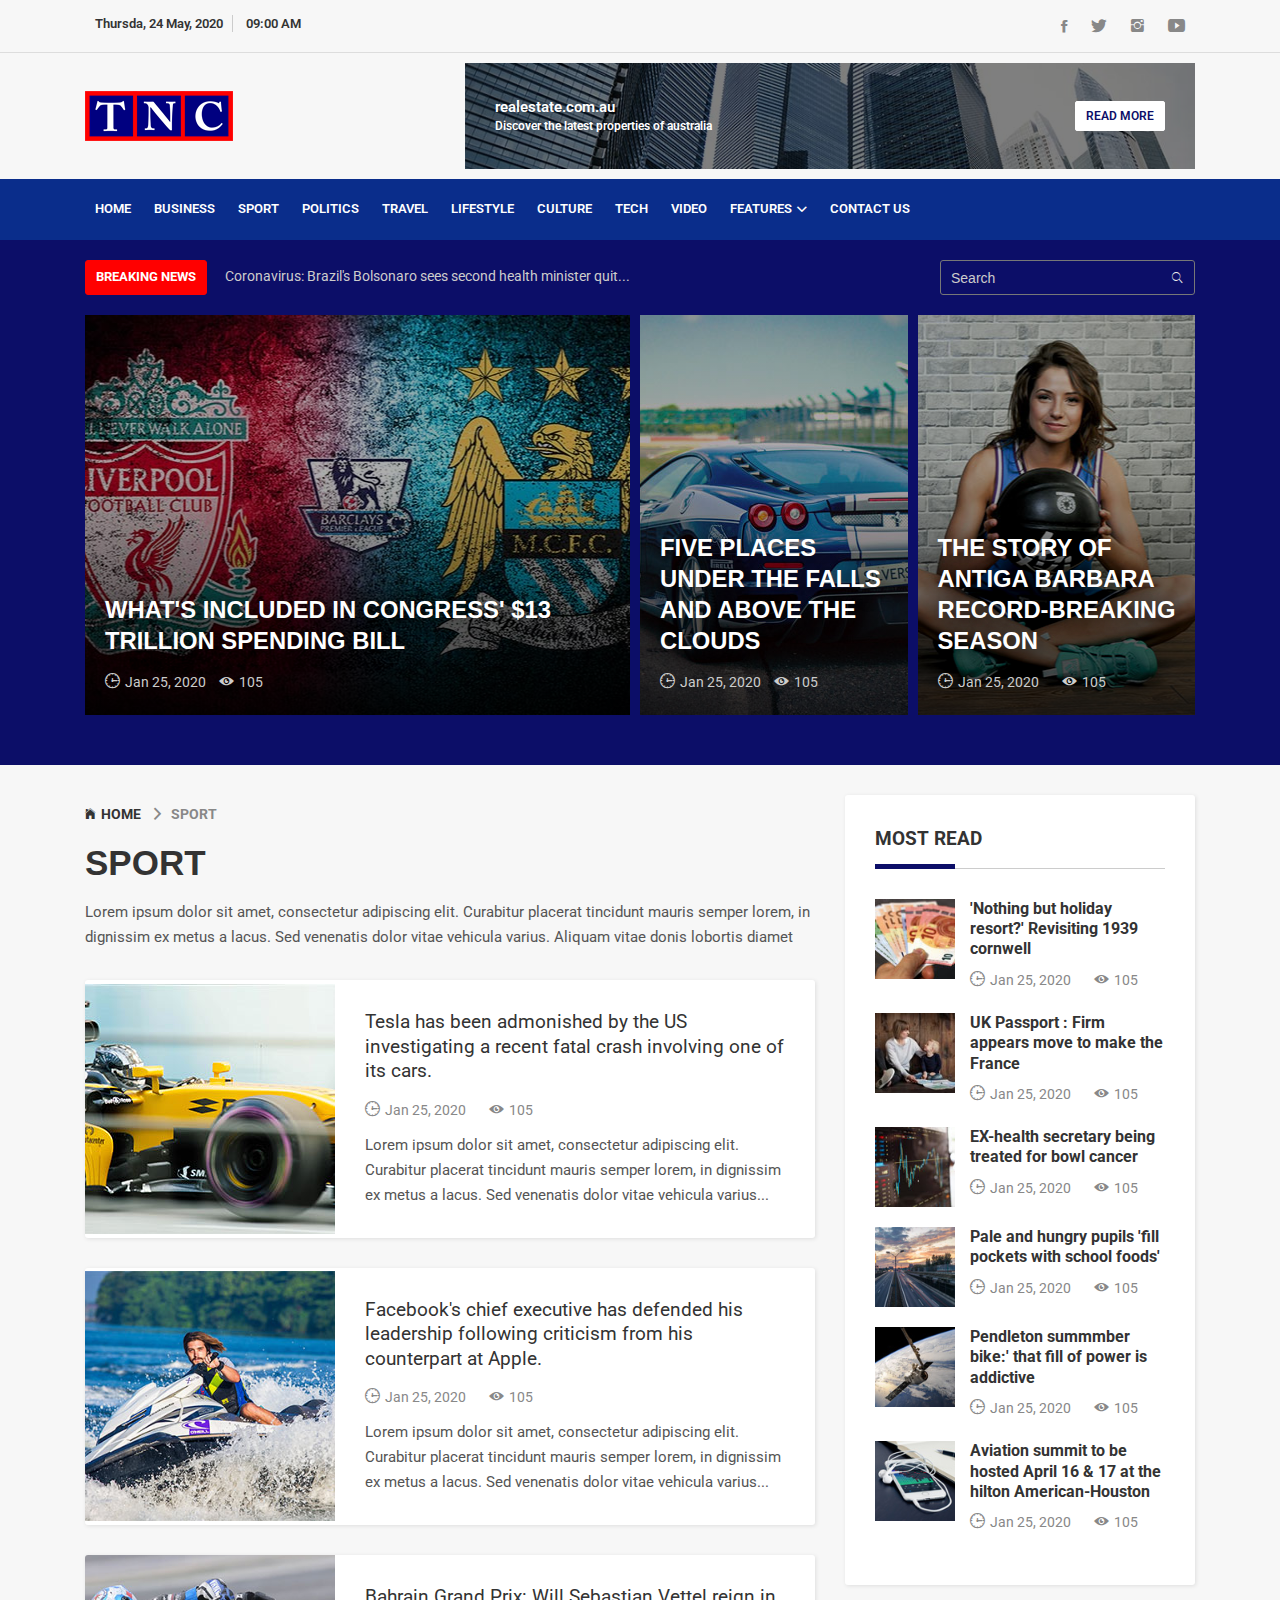
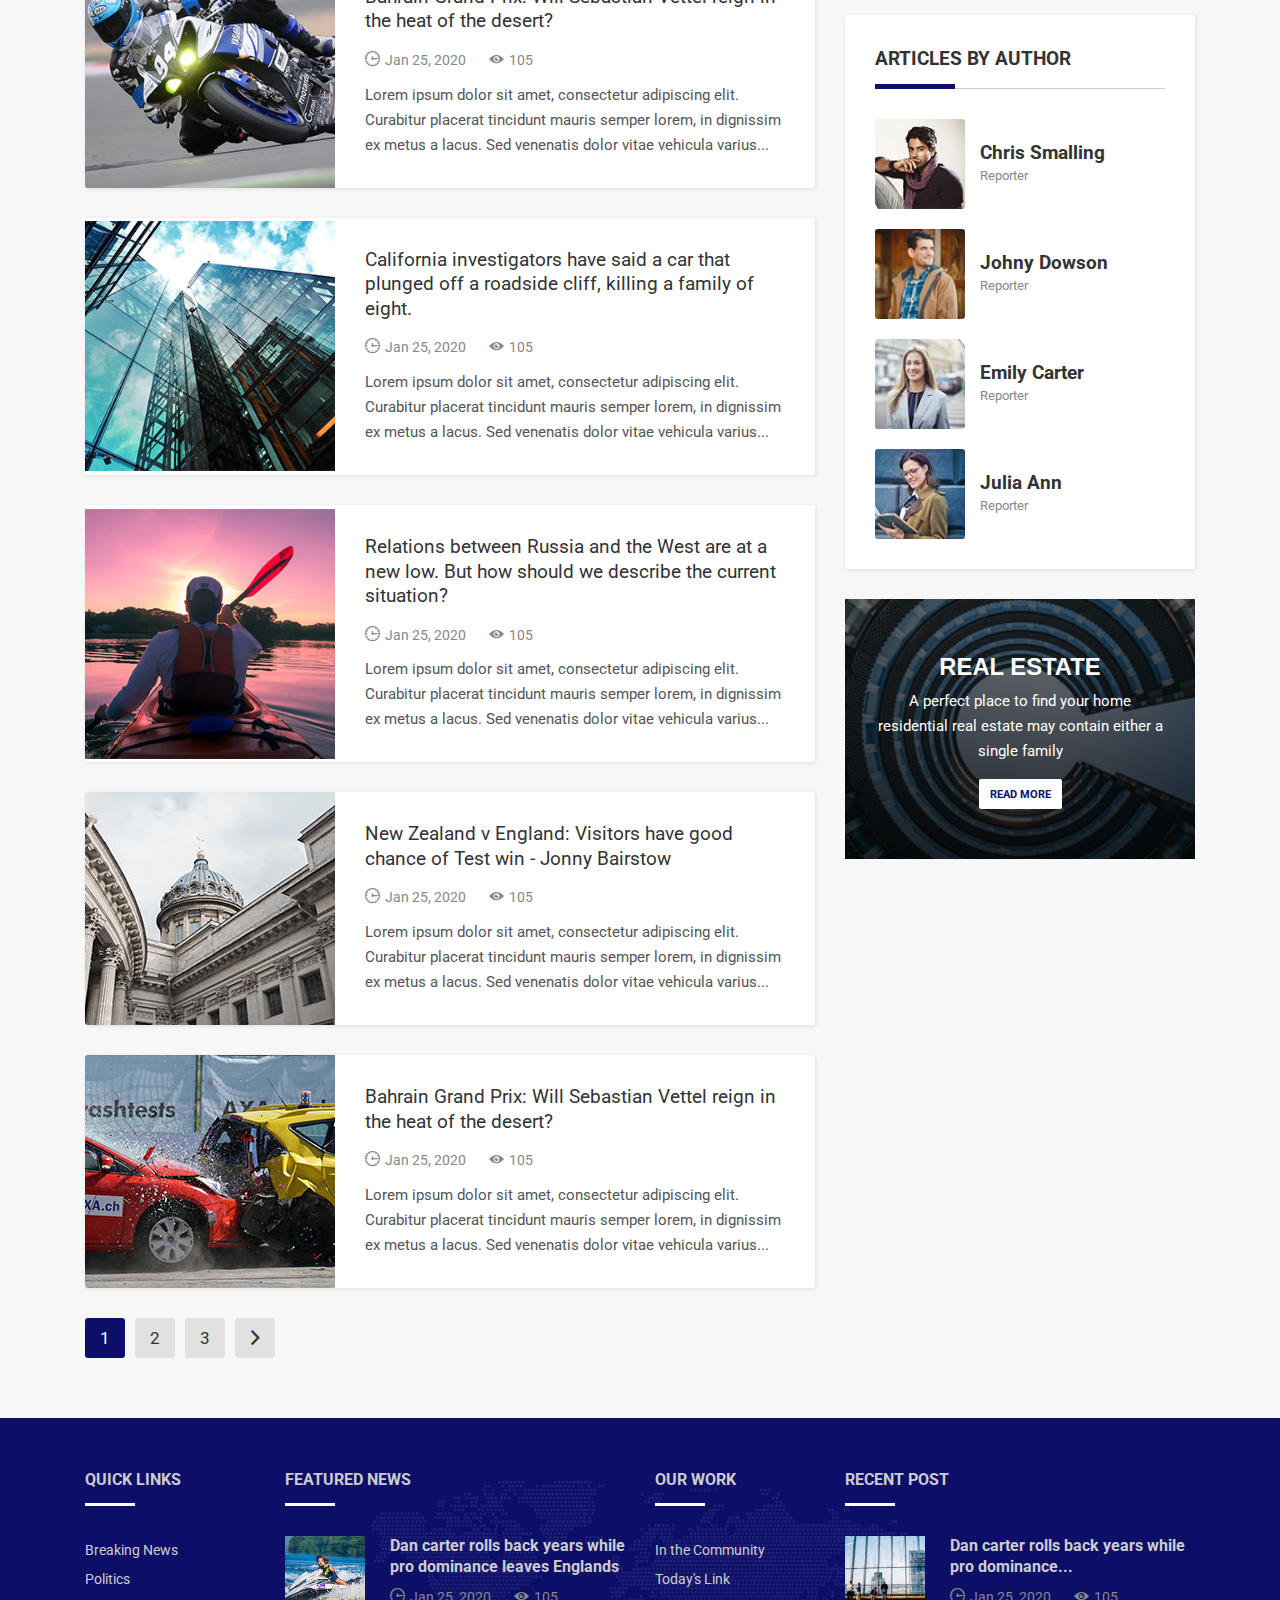
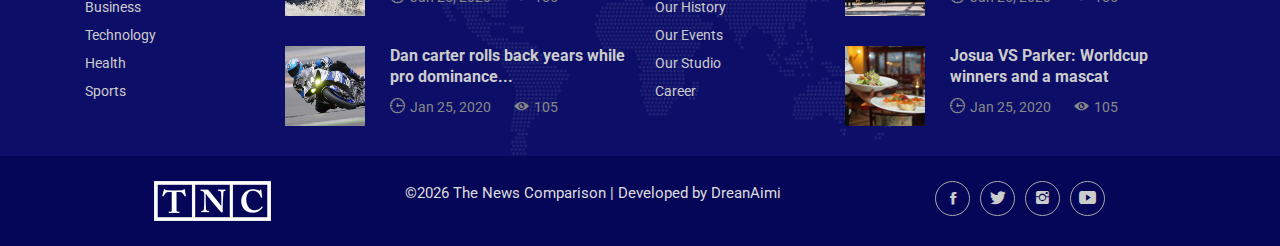
==== categories.html @ a8c773d5 "Upload TNC website" ====
<!DOCTYPE HTML>
<html lang="en">
<head>
	<title>The News Comparison</title>
	<meta http-equiv="X-UA-Compatible" content="IE=edge">
    <meta name="viewport" content="width=device-width, initial-scale=1">
	<meta charset="UTF-8">
	
	<!-- Font -->
	<link href="https://fonts.googleapis.com/css?family=Roboto:400,600,700" rel="stylesheet">
	
	<!-- Stylesheets -->
	
	<link href="plugin-frameworks/bootstrap.css" rel="stylesheet">
	
	<link href="fonts/ionicons.css" rel="stylesheet">
	
		
	<link href="common/styles.css" rel="stylesheet">
	

	<link rel="apple-touch-icon" sizes="180x180" href="favicon/apple-touch-icon.png">
	<link rel="icon" type="image/png" sizes="32x32" href="favicon/favicon-32x32.png">
	<link rel="icon" type="image/png" sizes="16x16" href="favicon/favicon-16x16.png">
	<link rel="manifest" href="favicon/site.webmanifest">
	<link rel="mask-icon" href="favicon/safari-pinned-tab.svg" color="#5bbad5">
	<meta name="msapplication-TileColor" content="#da532c">
	<meta name="theme-color" content="#ffffff">

	
</head>
<body>
	
	<header>
		<div class="top-header">
			<div class="container">	
				<div class="oflow-hidden font-9 text-sm-center ptb-sm-5">
				
					<ul class="float-left float-sm-none list-a-plr-10 list-a-plr-sm-5 list-a-ptb-15 list-a-ptb-sm-10 list-a-ptb-xs-5">
						<li><a href="#">Thursda, 24 May, 2020</a></li>
						<li><a href="#">09:00 AM</a></li>
					</ul>
					<ul class="float-right float-sm-none font-13 list-a-plr-10 list-a-plr-sm-5 list-a-ptb-15 list-a-ptb-sm-5 color-ash">
						<li><a class="pl-0 pl-sm-10" href="#"><i class="ion-social-facebook"></i></a></li>
						<li><a href="#"><i class="ion-social-twitter"></i></a></li>
						<li><a href="#"><i class="ion-social-instagram"></i></a></li>
						<li><a href="#"><i class="ion-social-youtube"></i></a></li>
					</ul>
					
				</div><!-- top-menu -->
			</div><!-- container -->
		</div><!-- top-header -->
		
		<div class="middle-header mtb-10 mt-xs-0">
			<div class="container">	
				<div class="row">
				
					<div class="col-sm-4">
						<a class="logo" href="#"><img src="images/logo-black.png" alt="Logo"></a>
					</div><!-- col-sm-4 -->
					
					<div class="col-sm-8">
						<!-- Bannner bg -->
						<div class="banner-area dplay-tbl plr-30 plr-md-10 color-white">
							<div class="ptb-sm-15 dplay-tbl-cell">
								<h5>realestate.com.au</h5>
								<h6>Discover the latest properties of australia</h6>
							</div><!-- left-area -->
							
							<div class="dplay-tbl-cell text-right min-w-100x">
								<a class="btn-fill-white btn-b-sm plr-10" href="#">READ MORE</a>
							</div><!-- right-area -->
						</div><!-- banner-area -->
					</div><!-- col-sm-4 -->
					
				</div><!-- row -->
			</div><!-- container -->
		</div><!-- top-header -->
		
		<div class="bottom-menu">
			<div class="container">
				
				<a class="menu-nav-icon" data-menu="#main-menu" href="#"><i class="ion-navicon"></i></a>
				
				<ul class="main-menu" id="main-menu">
					<li><a href="#!">HOME</a></li>
					<li><a href="#!">BUSINESS</a></li>
					<li><a href="#!">SPORT</a></li>
					<li><a href="#!">POLITICS</a></li>
					<li><a href="#!">TRAVEL</a></li>
					<li><a href="#!">LIFESTYLE</a></li>
					<li><a href="#!">CULTURE</a></li>
					<li><a href="#!">TECH</a></li>
					<li><a href="#!">VIDEO</a></li>
					<li class="drop-down"><a href="#!">FEATURES<i class="ion-chevron-down"></i></a>
						<ul class="drop-down-menu drop-down-inner">
							<li><a href="#">PAGE 1</a></li>
							<li><a href="#">PAGE 2</a></li>
						</ul>
					</li>
					<li><a href="#!">CONTACT US</a></li>
				</ul>
				<div class="clearfix"></div>
			</div><!-- container -->
		</div><!-- bottom-menu -->
	</header>
	
	
	<!-- START OF MAIN SLIDER -->
	<section class="bg-primary pt-0 pb-xs-20">
		<div class="container">
			<div class="row  ptb-10">
				<div class="col-md-8 col-lg-9">
					<a class="btn-fill-red plr-10 mtb-10 btn-b-md" href="#"><b>BREAKING NEWS</b></a>
					<a class="dplay-inl-block color-grey mtb-10 ml-15 ml-md-0 hover-grey" href="#">Coronavirus: Brazil's Bolsonaro sees second health minister quit...</a>
				</div><!-- col-md-8 -->
				<div class="col-md-4 col-lg-3">
					<form class="abs-form mtb-10">
						<input type="text" placeholder="Search">
						<button type="submit"><i class="ion-ios-search"></i></button>
					</form>
				</div><!-- col-md-4 -->
			</div><!-- row -->
		
			
			<div class="h-400x h-md-500x h-xs-600x oflow-hidden">
				
				<div class="w-50 w-md-100 float-left float-md-none h-100 h-md-50 h-xs-40 pr-10 pr-md-0 pb-md-10">
				
					<div class="w-100 float-left float-xs-none pos-relative h-100 ">
						<!-- Image as bg-1 -->
						<div class="img-bg bg-8 bg-grad-layer-6"></div>
						
						<div class="abs-blr color-white p-20">
							<h3 class="mb-10 mb-sm-5 t-upper">
								<a class="hover-grey" href="#"><b>WHAT'S INCLUDED IN CONGRESS' $13 TRILLION SPENDING BILL</b></a></h3>
							<ul class="list-li-mr-10 color-grey">
								<li><i class="mr-5 font-12 ion-clock"></i>Jan 25, 2020</li>
								<li><i class="mr-5 font-12 ion-eye"></i>105</li>
							</ul>
						</div><!--abs-blr -->
					</div><!-- float-left -->
					
				</div><!-- w-50 -->
				<div class="w-50 w-md-100 float-left float-md-none h-100 h-md-50 h-xs-60">
				
					<div class="w-50 w-xs-100 h-100 float-left pr-10 pr-xs-0 pb-xs-10 h-xs-50">
						<div class="h-100 pos-relative">
							<!-- Image as bg-3 -->
							<div class="img-bg bg-9 bg-grad-layer-6"></div>
							
							<div class="abs-blr color-white p-20 pr-10">
								<h3 class="mb-10 mb-sm-5 t-upper">
									<a class="hover-grey" href="#"><b>Five places under the falls and above the clouds</b></a></h3>
								<ul class="list-li-mr-10 color-grey">
									<li><i class="mr-5 font-12 ion-clock"></i>Jan 25, 2020</li>
									<li><i class="mr-5 font-12 ion-eye"></i>105</li>
								</ul>
							</div><!--abs-blr -->
						</div><!-- h-50 -->
					</div><!-- h-50 -->
					
					<div class="w-50 w-xs-100 h-100 float-left h-xs-50">
						<div class="h-100 pos-relative">
							<!-- Image as bg-4 -->
							<div class="img-bg bg-10 bg-grad-layer-6"></div>
							
							<div class="abs-blr color-white p-20 pr-10">
								<h3 class="mb-10 mb-sm-5 t-upper">
									<a class="hover-grey" href="#"><b>THE STORY OF ANTIGA BARBARA RECORD-BREAKING SEASON</b></a></h3>
								<ul class="list-li-mr-20 color-grey">
									<li><i class="mr-5 font-12 ion-clock"></i>Jan 25, 2020</li>
									<li><i class="mr-5 font-12 ion-eye"></i>105</li>
								</ul>
							</div><!--abs-blr -->
						</div><!-- h-50 -->
					</div><!-- h-50 -->
					
				</div><!-- w-40 -->
			</div><!-- wrapper -->
		</div><!-- container -->
	</section>
	<!-- END OF MAIN SLIDER -->
	

	<section class="ptb-30">
		<div class="container">
			<div class="row">
			
				<div class="col-md-12 col-lg-8">
					
					<div class="ptb-0">
						<a class="mt-10" href="#"><i class="mr-5 ion-ios-home"></i><b>HOME</b></a>
						<a class="mt-10 color-ash" href="#"><i class="mlr-10 ion-chevron-right"></i><b>SPORT</b></a>
						<h1 class="mtb-20"><b>SPORT</b></h1>
						<p class="mb-30">Lorem ipsum dolor sit amet, consectetur adipiscing elit. Curabitur placerat tincidunt mauris semper lorem, 
							in dignissim ex metus a lacus. 
							Sed venenatis dolor vitae vehicula varius. Aliquam vitae donis lobortis diamet</p>
					</div>
					
					<div class="mb-30 sided-250x s-lg-height card-view">
						<div class="s-left">
							<img src="images/news-2-250x250.jpg" alt="">
						</div><!-- left-area -->
						<div class="s-right ptb-30 pt-sm-20 pb-xs-5 plr-30 plr-xs-0">
							<h4><a href="#">Tesla has been admonished by the US investigating a recent fatal crash involving one of its cars.</a></h4>
							<ul class="mtb-10 list-li-mr-20 color-lite-black">
								<li><i class="mr-5 font-12 ion-clock"></i>Jan 25, 2020</li>
								<li><i class="mr-5 font-12 ion-eye"></i>105</li>
							</ul>
							<p class="mt-10">Lorem ipsum dolor sit amet, consectetur adipiscing elit. Curabitur placerat tincidunt mauris semper lorem, 
								in dignissim ex metus a lacus. 
								Sed venenatis dolor vitae vehicula varius...</p>
						</div><!-- right-area -->
					</div><!-- sided-250x -->
					
					<div class="mb-30 sided-250x s-lg-height card-view">
						<div class="s-left">
							<img src="images/video-1-300x300.jpg" alt="">
						</div><!-- left-area -->
						<div class="s-right ptb-30 pt-sm-20 pb-xs-5 plr-30 plr-xs-0">
							<h4><a href="#">Facebook's chief executive has defended his leadership following criticism from his counterpart at Apple.</a></h4>
							<ul class="mtb-10 list-li-mr-20 color-lite-black">
								<li><i class="mr-5 font-12 ion-clock"></i>Jan 25, 2020</li>
								<li><i class="mr-5 font-12 ion-eye"></i>105</li>
							</ul>
							<p class="mt-10">Lorem ipsum dolor sit amet, consectetur adipiscing elit. Curabitur placerat tincidunt mauris semper lorem, 
								in dignissim ex metus a lacus. 
								Sed venenatis dolor vitae vehicula varius...</p>
						</div><!-- right-area -->
					</div><!-- sided-250x -->
					
					<div class="mb-30 sided-250x s-lg-height card-view">
						<div class="s-left">
							<img src="images/video-2-300x300.jpg" alt="">
						</div><!-- left-area -->
						<div class="s-right ptb-30 pt-sm-20 pb-xs-5 plr-30 plr-xs-0">
							<h4><a href="#">Bahrain Grand Prix: Will Sebastian Vettel reign in the heat of the desert?</a></h4>
							<ul class="mtb-10 list-li-mr-20 color-lite-black">
								<li><i class="mr-5 font-12 ion-clock"></i>Jan 25, 2020</li>
								<li><i class="mr-5 font-12 ion-eye"></i>105</li>
							</ul>
							<p class="mt-10">Lorem ipsum dolor sit amet, consectetur adipiscing elit. Curabitur placerat tincidunt mauris semper lorem, 
								in dignissim ex metus a lacus. 
								Sed venenatis dolor vitae vehicula varius...</p>
						</div><!-- right-area -->
					</div><!-- sided-250x -->
					
					<div class="mb-30 sided-250x s-lg-height card-view">
						<div class="s-left">
							<img src="images/video-3-300x300.jpg" alt="">
						</div><!-- left-area -->
						<div class="s-right ptb-30 pt-sm-20 pb-xs-5 plr-30 plr-xs-0">
							<h4><a href="#">California investigators have said a car that plunged off a roadside cliff, killing a family of eight.</a></h4>
							<ul class="mtb-10 list-li-mr-20 color-lite-black">
								<li><i class="mr-5 font-12 ion-clock"></i>Jan 25, 2020</li>
								<li><i class="mr-5 font-12 ion-eye"></i>105</li>
							</ul>
							<p class="mt-10">Lorem ipsum dolor sit amet, consectetur adipiscing elit. Curabitur placerat tincidunt mauris semper lorem, 
								in dignissim ex metus a lacus. 
								Sed venenatis dolor vitae vehicula varius...</p>
						</div><!-- right-area -->
					</div><!-- sided-250x -->
					
					<div class="mb-30 sided-250x s-lg-height card-view">
						<div class="s-left">
							<img src="images/video-4-300x300.jpg" alt="">
						</div><!-- left-area -->
						<div class="s-right ptb-30 pt-sm-20 pb-xs-5 plr-30 plr-xs-0">
							<h4><a href="#">Relations between Russia and the West are at a new low. But how should we describe the current situation?</a></h4>
							<ul class="mtb-10 list-li-mr-20 color-lite-black">
								<li><i class="mr-5 font-12 ion-clock"></i>Jan 25, 2020</li>
								<li><i class="mr-5 font-12 ion-eye"></i>105</li>
							</ul>
							<p class="mt-10">Lorem ipsum dolor sit amet, consectetur adipiscing elit. Curabitur placerat tincidunt mauris semper lorem, 
								in dignissim ex metus a lacus. 
								Sed venenatis dolor vitae vehicula varius...</p>
						</div><!-- right-area -->
					</div><!-- sided-250x -->
					
					<div class="mb-30 sided-250x s-lg-height card-view">
						<div class="s-left">
							<img src="images/news-4-250x250.jpg" alt="">
						</div><!-- left-area -->
						<div class="s-right ptb-30 pt-sm-20 pb-xs-5 plr-30 plr-xs-0">
							<h4><a href="#">New Zealand v England: Visitors have good chance of Test win - Jonny Bairstow</a></h4>
							<ul class="mtb-10 list-li-mr-20 color-lite-black">
								<li><i class="mr-5 font-12 ion-clock"></i>Jan 25, 2020</li>
								<li><i class="mr-5 font-12 ion-eye"></i>105</li>
							</ul>
							<p class="mt-10">Lorem ipsum dolor sit amet, consectetur adipiscing elit. Curabitur placerat tincidunt mauris semper lorem, 
								in dignissim ex metus a lacus. 
								Sed venenatis dolor vitae vehicula varius...</p>
						</div><!-- right-area -->
					</div><!-- sided-250x -->
					
					<div class="mb-30 sided-250x s-lg-height card-view">
						<div class="s-left">
							<img src="images/news-5-250x250.jpg" alt="">
						</div><!-- left-area -->
						<div class="s-right ptb-30 pt-sm-20 pb-xs-5 plr-30 plr-xs-0">
							<h4><a href="#">Bahrain Grand Prix: Will Sebastian Vettel reign in the heat of the desert?</a></h4>
							<ul class="mtb-10 list-li-mr-20 color-lite-black">
								<li><i class="mr-5 font-12 ion-clock"></i>Jan 25, 2020</li>
								<li><i class="mr-5 font-12 ion-eye"></i>105</li>
							</ul>
							<p class="mt-10">Lorem ipsum dolor sit amet, consectetur adipiscing elit. Curabitur placerat tincidunt mauris semper lorem, 
								in dignissim ex metus a lacus. 
								Sed venenatis dolor vitae vehicula varius...</p>
						</div><!-- right-area -->
					</div><!-- sided-250x -->
					
					<ul class="pagination mb-30">
						<li class="active"><a href="#">1</a></li>
						<li><a href="#">2</a></li>
						<li><a href="#">3</a></li>
						<li><a href="#"><i class="ion-chevron-right"></i></a></li>
					</ul>
					
				</div><!-- col-sm-8 -->
				
				<div class="col-md-12 col-lg-4">
					<!-- START OF SIDEBAR MOST READ -->
					<div class="mb-30 p-30 card-view">
						<h4 class="p-title"><b>MOST READ</b></h4>
						
						<div class="sided-80x mb-20">
							<div class="s-left">
								<img src="images/sidebar-most-read-1-100x100.jpg" alt="">
							</div><!-- s-left -->
							
							<div class="s-right">
								<h5><a href="#">
									<b>'Nothing but holiday resort?' Revisiting 1939 cornwell</b></a></h5>
								<ul class="mtb-5 list-li-mr-20 color-lite-black">
									<li><i class="mr-5 font-12 ion-clock"></i>Jan 25, 2020</li>
									<li><i class="mr-5 font-12 ion-eye"></i>105</li>
								</ul>
							</div><!-- s-left -->
						</div><!-- sided-80x -->
						
						<div class="sided-80x mb-20">
							<div class="s-left">
								<img src="images/sidebar-most-read-2-100x100.jpg" alt="">
							</div><!-- s-left -->
							
							<div class="s-right">
								<h5><a href="#">
									<b>UK Passport : Firm appears move to make the France</b></a></h5>
								<ul class="mtb-5 list-li-mr-20 color-lite-black">
									<li><i class="mr-5 font-12 ion-clock"></i>Jan 25, 2020</li>
									<li><i class="mr-5 font-12 ion-eye"></i>105</li>
								</ul>
							</div><!-- s-left -->
						</div><!-- sided-80x -->
						
						<div class="sided-80x mb-20">
							<div class="s-left">
								<img src="images/sidebar-most-read-3-100x100.jpg" alt="">
							</div><!-- s-left -->
							
							<div class="s-right">
								<h5><a href="#">
									<b>EX-health secretary being treated for bowl cancer</b></a></h5>
								<ul class="mtb-5 list-li-mr-20 color-lite-black">
									<li><i class="mr-5 font-12 ion-clock"></i>Jan 25, 2020</li>
									<li><i class="mr-5 font-12 ion-eye"></i>105</li>
								</ul>
							</div><!-- s-left -->
						</div><!-- sided-80x -->
						
						<div class="sided-80x mb-20">
							<div class="s-left">
								<img src="images/sidebar-most-read-4-100x100.jpg" alt="">
							</div><!-- s-left -->
							
							<div class="s-right">
								<h5><a href="#">
									<b>Pale and hungry pupils 'fill pockets  with school foods'</b></a></h5>
								<ul class="mtb-5 list-li-mr-20 color-lite-black">
									<li><i class="mr-5 font-12 ion-clock"></i>Jan 25, 2020</li>
									<li><i class="mr-5 font-12 ion-eye"></i>105</li>
								</ul>
							</div><!-- s-left -->
						</div><!-- sided-80x -->
						
						<div class="sided-80x mb-20">
							<div class="s-left">
								<img src="images/sidebar-most-read-5-100x100.jpg" alt="">
							</div><!-- s-left -->
							
							<div class="s-right">
								<h5><a href="#">
									<b>Pendleton summmber bike:' that fill of power is addictive</b></a></h5>
								<ul class="mtb-5 list-li-mr-20 color-lite-black">
									<li><i class="mr-5 font-12 ion-clock"></i>Jan 25, 2020</li>
									<li><i class="mr-5 font-12 ion-eye"></i>105</li>
								</ul>
							</div><!-- s-left -->
						</div><!-- sided-80x -->
						
						<div class="sided-80x mb-20">
							<div class="s-left">
								<img src="images/sidebar-most-read-6-100x100.jpg" alt="">
							</div><!-- s-left -->
							
							<div class="s-right">
								<h5><a href="#">
									<b>Aviation summit to be hosted April 16 & 17 at the hilton American-Houston</b></a></h5>
								<ul class="mtb-5 list-li-mr-20 color-lite-black">
									<li><i class="mr-5 font-12 ion-clock"></i>Jan 25, 2020</li>
									<li><i class="mr-5 font-12 ion-eye"></i>105</li>
								</ul>
							</div><!-- s-left -->
						</div><!-- sided-80x -->
					</div><!-- card-view -->
					<!-- END OF SIDEBAR MOST READ -->
					
					<!-- START OF SIDEBAR ARTICLES BY AUTHOR -->
					<div class="mb-30 p-30 card-view">
						<h4 class="p-title"><b>ARTICLES BY AUTHOR</b></h4>
						
						<div class="sided-90x mb-20">
							<div class="s-left br-3 oflow-hidden">
								<img src="images/sidebar-profile-1-100x100.jpg" alt="">
							</div><!-- s-left -->
							
							<div class="s-right">
								<h4 class="pt-20"><b>Chris Smalling</b></h4>
								<h6 class="color-ash">Reporter</h6>
							</div><!-- s-left -->
						</div><!-- sided-90x -->
						
						<div class="sided-90x mb-20">
							<div class="s-left br-3 oflow-hidden">
								<img src="images/sidebar-profile-2-100x100.jpg" alt="">
							</div><!-- s-left -->
							
							<div class="s-right">
								<h4 class="pt-20"><b>Johny Dowson</b></h4>
								<h6 class="color-ash">Reporter</h6>
							</div><!-- s-left -->
						</div><!-- sided-90x -->
						
						<div class="sided-90x mb-20">
							<div class="s-left br-3 oflow-hidden">
								<img src="images/sidebar-profile-3-100x100.jpg" alt="">
							</div><!-- s-left -->
							
							<div class="s-right">
								<h4 class="pt-20"><b>Emily Carter</b></h4>
								<h6 class="color-ash">Reporter</h6>
							</div><!-- s-left -->
						</div><!-- sided-90x -->
						
						<div class="sided-90x">
							<div class="s-left br-3 oflow-hidden">
								<img src="images/sidebar-profile-4-100x100.jpg" alt="">
							</div><!-- s-left -->
							
							<div class="s-right">
								<h4 class="pt-20"><b>Julia Ann</b></h4>
								<h6 class="color-ash">Reporter</h6>
							</div><!-- s-left -->
						</div><!-- sided-90x -->
						
					</div><!-- card-view -->
					<!-- END OF SIDEBAR ARTICLES BY AUTHOR -->
					
					<!-- START OF SIDEBAR BANNER-->
					<div class="plr-30 ptb-50 color-white pos-relative text-center bg-7">
						<div class="bg-layer-8">
							<h3><b>REAL ESTATE</b></h3>
							<p class="mb-15 mt-5 color-white">A perfect place to find your home residential real estate may 
								contain either a single family</p>
							<h6><a class="btn-fill-white btn-b-sm plr-10" href="#"><b>READ MORE</b></a></h6>
						</div><!-- banner-area -->
					</div><!-- banner-area -->
					<!-- END OF SIDEBAR BANNER-->
					
				</div><!-- col-sm-4 -->
			</div><!-- row -->
		</div><!-- container -->
	</section>
	

	<footer class="bg-191 pos-relative color-ccc bg-primary pt-50">
		<div class="abs-tblr pt-50 z--1 text-center">
			<div class="h-80 pos-relative"><div class="bg-map abs-tblr opacty-1"></div></div>
		</div>
		
		<div class="container">
			<div class="row">
				<div class="col-lg-2 col-md-4 col-sm-4">	
					<h5 class="f-title"><b>QUICK LINKS</b></h5>
					<ul class="mb-30 list-hover list-block list-a-ptb-5">
						<li><a href="#">Breaking News</a></li>
						<li><a href="#">Politics</a></li>
						<li><a href="#">Business</a></li>
						<li><a href="#">Technology</a></li>
						<li><a href="#">Health</a></li>
						<li><a href="#">Sports</a></li>
					</ul>
				</div><!-- col-sm-2 -->
				
				<div class="col-lg-4 col-md-8 col-sm-8">	
					<div class="pl-10 pl-sm-0">	
						<h5 class="f-title"><b>FEATURED NEWS</b></h5>
						
						<div class="sided-80x mb-30">
							<a class="s-left" href="#">
								<img src="images/video-1-300x300.jpg" alt="">
							</a><!-- s-left -->
							
							<div class="s-right pl-10 mb-30 ">
								<h5><a href="#"><b>Dan carter rolls back years while pro dominance leaves Englands</b></a></h5>
								<ul class="mtb-5 list-li-mr-20 color-ash">
									<li><i class="mr-5 font-12 ion-clock"></i>Jan 25, 2020</li>
									<li><i class="mr-5 font-12 ion-eye"></i>105</li>
								</ul>
							</div><!-- s-left -->
						</div><!-- sided-80x -->
						
						<div class="sided-80x mb-30">
							<a class="s-left" href="#">
								<img src="images/video-2-300x300.jpg" alt="">
							</a><!-- s-left -->
							
							<div class="s-right pl-10 mb-30 ">
								<h5><a href="#"><b>Dan carter rolls back years while pro dominance...</b></a></h5>
								<ul class="mtb-5 list-li-mr-20 color-ash">
									<li><i class="mr-5 font-12 ion-clock"></i>Jan 25, 2020</li>
									<li><i class="mr-5 font-12 ion-eye"></i>105</li>
								</ul>
							</div><!-- s-left -->
						</div><!-- sided-80x -->
					</div><!-- pl-10 -->
				</div><!-- col-sm-4 -->
				
				<div class="col-lg-2 col-md-4 col-sm-4">	
					<h5 class="f-title"><b>OUR WORK</b></h5>
					<ul class="mb-30 list-hover list-block list-a-ptb-5">
						<li><a href="#">In the Community</a></li>
						<li><a href="#">Today's Link</a></li>
						<li><a href="#">Our History</a></li>
						<li><a href="#">Our Events</a></li>
						<li><a href="#">Our Studio</a></li>
						<li><a href="#">Career</a></li>
					</ul>
				</div><!-- col-sm-2 -->
				
				<div class="col-lg-4 col-md-8 col-sm-8">		
					<div class="pr-10 pr-sm-0">	
						<h5 class="f-title"><b>RECENT POST</b></h5>
						
						<div class="sided-80x mb-30">
							<a class="s-left" href="#">
								<img src="images/sidebar-news-1-100x100.jpg" alt="">
							</a><!-- s-left -->
							
							<div class="s-right pl-10">
								<h5><a href="#"><b>Dan carter rolls back years while pro dominance...</b></a></h5>
								<ul class="mtb-5 list-li-mr-20 color-ash">
									<li><i class="mr-5 font-12 ion-clock"></i>Jan 25, 2020</li>
									<li><i class="mr-5 font-12 ion-eye"></i>105</li>
								</ul>
							</div><!-- s-left -->
						</div><!-- sided-80x -->
						
						<div class="sided-80x mb-30">
							<a class="s-left" href="#">
								<img src="images/sidebar-news-2-100x100.jpg" alt="">
							</a><!-- s-left -->
							
							<div class="s-right pl-10">
								<h5><a href="#"><b>Josua VS Parker: Worldcup winners and a mascat</b></a></h5>
								<ul class="mtb-5 list-li-mr-20 color-ash">
									<li><i class="mr-5 font-12 ion-clock"></i>Jan 25, 2020</li>
									<li><i class="mr-5 font-12 ion-eye"></i>105</li>
								</ul>
							</div><!-- s-left -->
						</div><!-- sided-80x -->
					</div><!--pr-10 -->
				</div><!-- col-sm-4 -->
				
			</div><!-- row -->			
			
		</div><!-- container -->
		
		<div class="bg-dark-primary ptb-15 text-left">
			<div class="container">
				<div class="text-center">
					<div class="row">
						<div class="col-sm-3">
							<a class="mtb-10" href="#"><img src="images/logo-white.png" alt=""></a>
						</div><!-- col-sm-3 -->

						<div class="col-sm-5">
							<p class="mtb-10"><!-- Link back to Colorlib can't be removed. Template is licensed under CC BY 3.0. -->
	&copy;<script>document.write(new Date().getFullYear());</script> The News Comparison | Developed by <a href="www.dreamaimi.com" target="_blank">DreanAimi</a></p>
						</div><!-- col-sm-3 -->

						<div class="col-sm-4">
							<ul class="mtb-10 font-12 list-radial-35 list-li-mlr-3">
								<li><a href="#"><i class="ion-social-facebook"></i></a></li>
								<li><a href="#"><i class="ion-social-twitter"></i></a></li>
								<li><a href="#"><i class="ion-social-instagram"></i></a></li>
								<li><a href="#"><i class="ion-social-youtube"></i></a></li>
							</ul>
						</div><!-- col-sm-3 -->
					</div><!-- row -->
				</div><!-- text-center -->
				
			</div><!-- container -->
		</div><!-- container -->
	</footer>
	
	<!-- SCIPTS -->
	
	<script src="plugin-frameworks/jquery-3.2.1.min.js"></script>
	
	<script src="plugin-frameworks/tether.min.js"></script>
	
	<script src="plugin-frameworks/bootstrap.js"></script>
	
	<script src="common/scripts.js"></script>
	
</body>
</html>
---- common/styles.css ----
/*
====================================================

* 	[Master Stylesheet]
	
	Theme Name :  
	Version    :  
	Author     :  
	Author URI : 

====================================================

	TOC
	
	1. PRIMARY STYLES
	2. COMMONS FOR PAGE DESIGN
	3. HEADER
	4. INTRO SECTION
	5. PORFOLIO SECTION
	6. ABOUT SECTION
	7. EXPERIENCE SECTION
	8. EDUCATION SECTION
	9. COUNTER SECTION
	10. FOOTER

====================================================


/* ---------------------------------
1. PRIMARY STYLES
--------------------------------- */

html{ font-size: 100%; overflow-x: hidden; width: 100%; margin: 0px;  padding: 0px; touch-action: manipulation; }


body{ font-size: 14px; font-family: 'Roboto', sans-serif; width: 100%; height: 100%; margin: 0; font-weight: 400;
	-webkit-font-smoothing: antialiased; -moz-osx-font-smoothing: grayscale; word-wrap: break-word; 
	overflow-x: hidden; color: #333; background: #F7F7F7; }

h1, h2, h3, h4, h5, h6, p, a, ul, span, li, img, inpot, button{ margin: 0; padding: 0; }

h1,h2,h3,h4,h5,h6{ line-height: 1.5; font-weight: inherit; }

h1,h2,h3{ font-family: 'Encode Sans Expanded', sans-serif; }

p{ line-height: 1.7; font-size: 1.05em; font-weight: 400; color: #555; }

h1{ font-size: 2.5em; line-height: 1; }
h2{ font-size: 2em; line-height: 1.1; }
h3{ font-size: 1.7em; }
h4{ font-size: 1.35em; }
h5{ font-size: 1.12em; }
h6{ font-size: .9em; }

a, button{ display: inline-block; text-decoration: none; color: inherit; line-height: 1.3; 
	-webkit-transition: all .25s ease-in-out; transition: all .25s ease-in-out; }

a:focus, a:active, a:hover,
button:focus, button:active, button:hover,
a b.light-color:hover{ text-decoration: none; color: #0C0E68; }

b{ font-weight: 700; }

img{ width: 100%; }

ul > li{ list-style: none; display: inline-block; line-height: 1.6; }

span{ display: inline-block; }

button{ outline: 0; border: 0; background: none; cursor: pointer; }

.icon{ font-size: 1.1em; display: inline-block; line-height: inherit; }

[class^="icon-"]:before, [class*=" icon-"]:before{ line-height: inherit; }

b.max-bold{ font-weight: 700; }

input:focus,
textarea:focus{ outline-color: #0C0E68; }

i{ display: inline-block; }
	
::placeholder { color: #ccc; }
:-ms-input-placeholder { color: #ccc; }
::-ms-input-placeholder { color: #ccc; }


/* RESPONSIVE */

@media only screen and (max-width: 767px) {
	
	p{ line-height: 1.4; }

	h1{ font-size: 3.8em; }
	h2{ font-size: 2em; }
	h3{ font-size: 1.6em; }
	h4{ font-size: 1.3em; }
	
}

@media only screen and (max-width: 575px) {

	body{ font-size: 14px; }
	
	h1{ font-size: 3em; }
	h2{ font-size: 1.8em; }
	h3{ font-size: 1.4em; }
	h4{ font-size: 1.2em; }
	
}



/* ---------------------------------
3. HEADER
--------------------------------- */

header{ position: relative; z-index: 1000; font-weight: 600; font-size: .95em; }


/* TOP HEADER */

header .top-header{ border-bottom: 1px solid #ddd; font-size: 1.1em; }

header .top-header .float-left > li{ position: relative;  }
header .top-header .float-left > li:after{ content: ""; position: absolute; top: 15px; bottom: 15px; right: 0; width: 1px;
	background: #ccc; }

header .top-header .float-left > li:last-child:after{ display: none; }
	
	
/* MIDDLE AREA */

header .banner-area{ background: url(../images/banner-1-800x200.jpg) no-repeat center; background-size: cover; 
	position: relative; z-index: 1; }

header .banner-area:after{ content:''; position: absolute; top: 0; left: 0; right: 0; bottom: 0; 
	background: #000; opacity: .5; z-index: -1; }

header .logo{ float: left; height: 50px; margin: 28px 0; }

header .logo img{ height: 100%; width: auto; }


/* BOTTOM HEADER */

header:after{ content:''; clear: both; }

header .bottom-menu{ background: #0A2D8B; color: #fff; }

header ul.main-menu > li > a{ height: 100%; line-height: 60px; padding: 0px 10px; }

header ul.main-menu > li > a{ position: relative; color: #fff; }

header ul.main-menu > li > a:after{ content:''; height: 3px; position: absolute; bottom: 0; left: 0; right: 0; 
	background: #fff; -webkit-transform: scale(0); transform: scale(0); 
	-webkit-transition: all .2s; transition: all .2s; }

header ul.main-menu > li:hover > a:after{ -webkit-transform: scale(1); transform: scale(1); }


/* HAMBURGER ICON */

header .menu-nav-icon{ display: inline-block; font-size: 30px; line-height: 50px; display: none; cursor: pointer;
	color: #fff; }

	
/* DROPDOWN MENU STYLING */

header .main-menu li.drop-down{ position: relative; text-align: left; }

header .main-menu li.drop-down > ul.drop-down-menu{ font-size: 1.1em; display: none; position: absolute; top: 60px; 
	left: 0; right: 0; min-width: 180px; box-shadow: 0px 3px 10px rgba(0,0,0,.3); background: #0A2D8B; z-index: 10;  }

header .main-menu li.drop-down > ul.drop-down-menu li{ display: block; border-top: 1px solid #0C0E68; 
	-webkit-transition: all .2s; transition: all .2s; }

header .main-menu li.drop-down > ul.drop-down-menu li > a{ display: block; padding: 17px 20px; }


header .main-menu li.drop-down > ul.drop-down-menu li:hover { background: #0C0E68; }
	
header .main-menu li.drop-down > ul.drop-down-menu li:hover > a{ color: #eee; 
	-webkit-transform: translateX(4px); transform: translateX(4px); }

header .main-menu li i{ margin-left: 5px; font-size: .85em; }


/* DROPDOWN HOVER */

header .main-menu li.drop-down a.mouseover + ul.drop-down-menu{ display: block; 
	animation: full-opacity-anim .2s forwards; }


@keyframes full-opacity-anim{
	0%{ opacity: 0; }
	100%{ opacity: 1; }
}



/* RESPONSIVE */

@media only screen and (max-width: 1200px) {
	
	header ul.main-menu{ padding: 15px 0; }
	
	header ul.main-menu > li > a{ padding: 0 15px; }
	
}

@media only screen and (max-width: 992px) {
	
	header .logo{ height: 40px; margin: 30px 0; }
	
	header ul.main-menu > li > a{ padding: 0 15px; }
	
}


@media only screen and (max-width: 767px) {
	
	header ul.main-menu{ padding: 0; }
	
	header .logo{ height: 40px; margin: 27.5px 0; width: 100%; text-align: center; }
	
	/* MAIN MENU */
	
	header .main-menu{ display: none; position: absolute; top: 50px; left: 0; right: 0; float: none; 
		opacity: 0; z-index: 1; height: auto; text-align: left; background: #0A2D8B; }
	
	header .main-menu.visible-menu{ display: block; box-shadow: 0 4px 20px -10px rgba(0,0,0,.4); 
		animation: full-opacity-anim .2s forwards ease; }
	
	@keyframes full-opacity-anim{
		
		100%{ opacity: 1; }
		
	}
	
	header .main-menu > li{ display: block; }
	
	header ul.main-menu > li > a{ display: block; height: auto; line-height: 1; padding: 20px 15px;
		border-top: 1px solid #0C0E68; }
		
	
	/* HAMBURGER ICON */

	
	header .menu-nav-icon{ display: block; width: 20px; margin: auto; }
	
	
	/* DROPDOWN  */
	
	header .main-menu li.drop-down > ul.drop-down-menu{ position: static; box-shadow: none; }
	
	header .main-menu li.drop-down > ul.drop-down-menu li{ border-top: 1px solid #0C0E68; }
	header .main-menu li.drop-down > ul.drop-down-inner li:first-child{ border-top: 1px solid #0C0E68; }
	
	/* DROPDOWN HOVER */
	
	header .main-menu li.drop-down > ul.drop-down-menu li a{ padding-left: 25px; }
	
	header .main-menu li.drop-down > ul.drop-down-inner li a{ padding-left: 35px; }
	
}

@media only screen and (max-width: 575px) {

	header ul.main-menu > li > a{ padding: 20px 15px; }
	
}

@media only screen and (max-width: 359px) {

	header .heading-wrapper{  padding: 30px 20px 20px; }

	header .info .icon{ font-size: 25px; }

}



/* ---------------------------------
2. COMMONS FOR PAGE DESIGN
--------------------------------- */

.dplay-tbl{ display: table; height: 100%; width: 100%; } 
.dplay-tbl-cell{ display: table-cell; vertical-align: middle; } 

.oflow-hidden{ overflow: hidden; }
.oflow-visible{ overflow: visible; }

.dplay-none{ display: none; }
.dplay-block{ display: block; }
.dplay-inl-block{ display: inline-block; }

.opacty-1{ opacity: .1; }
.opacty-2{ opacity: .2; }
.opacty-3{ opacity: .3; }
.opacty-4{ opacity: .4; }
.opacty-5{ opacity: .5; }
.opacty-6{ opacity: .6; }
.opacty-7{ opacity: .7; }


/* BORDER RADIUS */

.br-2{ border-radius: 2px; }
.br-3{ border-radius: 3px; }


/* CARDVIEW */

.card-view{ border-radius: 3px; overflow: hidden; box-shadow: 1px 1px 4px rgba(0,0,0,.10);  background: #fff; }


/* RESPONSIVE */

@media only screen and (max-width: 575px) {

	div.card-view{ padding: 20px!important; }
	
}


/* POSITION */

.pos-relative{ position: relative; z-index: 1; }

.abs-tlr{ position: absolute; top: 0; left: 0; right: 0; z-index: 1; }
.abs-blr{ position: absolute; bottom: 0; left: 0; right: 0; z-index: 1; }
.abs-tl{ position: absolute; top: 0; left: 0; z-index: 1; }
.abs-br{ position: absolute; bottom: 0; right: 0; z-index: 1; }
.abs-tbr{ position: absolute; top: 0; bottom: 0; right: 0; z-index: 1; }
.abs-tblr{ position: absolute; top: 0; bottom: 0; left: 0; right: 0; z-index: 1; }

.z--1{ z-index: -1; }


/* ALIGNMENT */

.float-left{ float: left!important; }
.float-right{ float: right!important; }

.text-left{ text-align: left!important; }
.text-center{ text-align: center!important; }


/* LINE HEIGHT */

.lh-20{ line-height: 20px; }
.lh-22{ line-height: 22px; }
.lh-30{ line-height: 30px; }
.lh-35{ line-height: 35px; }
.lh-40{ line-height: 40px; }


/* FONTS */

.font-7 { font-size: .7em; }
.font-75{ font-size: .75em; }
.font-8 { font-size: .8em; }
.font-85{ font-size: .85em; }
.font-9 { font-size: .9em; }
.font-11{ font-size: 1.1em; }
.font-12{ font-size: 1.2em; }
.font-13{ font-size: 1.3em; }
.font-14{ font-size: 1.4em; }
.font-20{ font-size: 2em; }

.t-upper{ text-transform: uppercase; text-shadow: 2px 3px 20px rgba(0,0,0,.8); }

.letter-big{ font-size: 4.5em; line-height: 1; float: left; margin: 0 10px 0px 0; font-weight: 700; }


/* RESPONSIVE */

@media only screen and (max-width: 992px) {
	
	.float-md-none{ float: none!important; }

	.text-md-center{ text-align: center!important; }
	
	.font-md-13{ font-size: 1.3em; }
	
}


@media only screen and (max-width: 767px) {
	
	.float-sm-none{ float: none!important; }

	.text-sm-center{ text-align: center!important; }
	
	.font-sm-13{ font-size: 1.3em; }
}


/* COLOR */

.color-white{ color: #fff; }
.color-green{ color: #36D98A; }
.color-ash{ color: #888; }
.color-ccc{ color: #ccc; }
.color-grey{ color: #ccc; }
.color-primary{ color: #0C0E68; }
.color-black{ color: #111; }
.color-lite-black{ color: #888; }
.color-fb{ color: #4270E8; }
.color-blue{ color: #2458C5; }

/* BACKGROUND COLOR*/

.bg-fb{ background: #4270E8; }
.bg-twtr{ background: #39CBF0; }
.bg-gogl{ background: #F63F39; }
.bg-rss{ background: #EDAA15; }
.bg-white{ background: #fff; }
.bg-191{ background: #191919; }
.bg-primary{ background: #0C0E68!important; }
.bg-dark-primary{ background: #050658!important; }


/* SHAPE */

.sqr-fb-20{ height: 20px; width: 20px; text-align: center; line-height: 21px; border-radius: 3px; 
	background: #fff; color: #4270E8; }

.sqr-twtr-20{ height: 20px; width: 20px; text-align: center; line-height: 21px; border-radius: 3px; 
	background: #fff; color: #39CBF0; }
	
.sqr-gogl-20{ height: 20px; width: 20px; text-align: center; line-height: 21px; border-radius: 3px; 
	background: #fff; color: #F63F39; }
	
.sqr-rss-20{ height: 20px; width: 20px; text-align: center; line-height: 21px; border-radius: 3px; 
	background: #fff; color: #EDAA15; }
	

/* HOVER */

.hover-video{ position: absolute; top: 0; bottom: 0; left: 0; right: 0; }

.hover-video:after{ content:''; position: absolute; top: 0; left: 0; right: 0; bottom: 0; background: #000;
	background: linear-gradient(49deg,  #000 0%, rgba(0,0,0,.4) 1000%); opacity: .5;
	-webkit-transition: all .15s ease-in-out; transition: all .15s ease-in-out; }

.hover-video .icon{ position: absolute; top: 0; bottom: 0; left: 0; right: 0;  z-index: 1; 
	-webkit-transition: all .15s ease-in-out; transition: all .15s ease-in-out; }
	
.hover-video .icon i{ height: 40px; width: 40px; line-height: 36px; border-radius: 50px; border: 2px solid #fff;
	font-size: 20px; color: #fff; position: absolute; top: 50%; left: 0; right: 0; text-align: center;
	margin: 0 auto; -webkit-transform: translateY(-20px); transform: translateY(-20px); }

.hover-video:focus:after,
.hover-video:hover:after{ opacity: .2; }
.hover-video:focus,
.hover-video:hover .icon{ -webkit-transform: translate(-30%, -30%); transform: translate(-30%, -30%); }

	
.hover-video.sm .icon i{ height: 34px; width: 34px; line-height: 31px; font-size: 16px;
	-webkit-transform: translateY(-17px); transform: translateY(-17px); }

.hover-video.sm:focus,
.hover-video.sm:hover .icon{ -webkit-transform: translate(-20px, -20px); transform: translate(-20px, -20px); }

.hover-grey:focus,
.hover-grey:hover{ color: #fff; }

.list-hover > li > a{ position: relative; }

.list-hover > li > a:focus,
.list-hover > li > a:hover{ padding-left: 12px; color: #fff; }
.list-hover > li > a:before{ content:'\f3d3'; font-family: "Ionicons"; position: absolute; left: 0;
	opacity: 0; -webkit-transition: all .15s ease-in-out; transition: all .15s ease-in-out; }
.list-hover > li > a:focus:before,
.list-hover > li > a:hover:before{ opacity: 1; }



/* BACKGROUND IMAGE */

.img-bg{ position: absolute; top: 0; bottom: 0; left: 0; right: 0; z-index: 1; }

.bg-map{ background: url(../images/map.png) no-repeat center; background-size: auto 100%; }

.bg-1{ background: url(../images/slider-1-550x600.jpg) no-repeat top; background-size: cover; }
.bg-2{ background: url(../images/slider-2-550x600.jpg) no-repeat center; background-size: cover; }
.bg-3{ background: url(../images/slider-3-600x300.jpg) no-repeat center; background-size: cover; }
.bg-4{ background: url(../images/slider-4-600x300.jpg) no-repeat center; background-size: cover; }
.bg-5{ background: url(../images/slider-5-450x600.jpg) no-repeat center; background-size: cover; }
.bg-6{ background: url(../images/slider-6-450x600.jpg) no-repeat center; background-size: cover; }
.bg-7{ background: url(../images/banner-2-300x300.jpg) no-repeat center; background-size: cover; }
.bg-8{ background: url(../images/slider-5-800x400.jpg) no-repeat center; background-size: cover; }
.bg-9{ background: url(../images/slider-6-400x400.jpg) no-repeat center; background-size: cover; }
.bg-10{ background: url(../images/slider-7-400x400.jpg) no-repeat center; background-size: cover; }


.bg-grad-layer-6:after{ content:''; position: absolute; top: 0; bottom: 0; left: 0; right: 0; z-index: -1;
	opacity: .8; background: linear-gradient(to top,  #000 0%,  rgba(0,0,0,.4) 60%); }
	
.bg-layer-4:after{ content:''; position: absolute; top: 0; bottom: 0; left: 0; right: 0; z-index: -1;
	opacity: .4; background: #111; }

.bg-layer-7:after{ content:''; position: absolute; top: 0; bottom: 0; left: 0; right: 0; z-index: -1;
	opacity: .7; background: #111; }

.bg-layer-8:after{ content:''; position: absolute; top: 0; bottom: 0; left: 0; right: 0; z-index: -1;
	opacity: .8; background: linear-gradient(to top,  #000 0%,  rgba(0,0,0,.6) 100%); }
	
	
/* RESPONSIVE */

@media only screen and (max-width: 767px) {
	
	.bg-sm-color-6{ background: rgba(0,0,0,.6); }
	.bg-sm-color-7{ background: rgba(0,0,0,.7); }
	
}


/* BORDER */

.brder-grey{ border: 1px solid #ccc; }
.brder-t-grey{ border-top: 1px solid #ccc; }
.brder-tlr-grey{ border: 1px solid #ccc; border-bottom: 0; }
.brder-blr-grey{ border: 1px solid #ccc; border-top: 0; }

.brdr-ash-1{ height: 1px; background: #aaa; }
.brdr-grey-1{ height: 1px; background: #ccc; }

.brder-lite-white{ border: 1px solid rgba(0,0,0,.08); }

.brdr-l-grey-1{ border-left: 1px solid #ccc; }
.brdr-l-grey-2{ border-left: 2px solid #ccc; }

.brdr-b-grey{ border-bottom: 1px solid #ccc; }
.brdr-b-grey.dashed{ border-bottom: 1px dashed #ccc; }

.brdr-primary{ border: 1px solid #0C0E68; }


/* SHADOW */

.box-shadow-1{ box-shadow: 1px 2px 10px -5px rgba(0,0,0,.30); }
.box-shadow-2{ box-shadow: 1px 1px 4px rgba(0,0,0,.10); }


/* LINK STYLING	 */
	
.link-brdr-btm-primary{ position: relative; padding-bottom: 5px; 
	-webkit-transition: all .2s; transition: all .2s;}

.link-brdr-btm-primary:after{ content:''; position: absolute; left: 0; right: 0; bottom: 0; height: 2px; 
	background: #0C0E68; -webkit-transition: all .2s; transition: all .2s; 
	-webkit-transform-origin: right; transform-origin: right; }

.link-brdr-btm-primary:focus,
.link-brdr-btm-primary:hover{ -webkit-transform: translateY(-1px); transform: translateY(-1px); }

.link-brdr-btm-primary:focus,
.link-brdr-btm-primary:hover:after{ -webkit-transform: scale(0); transform: scale(0); }


/* BUTTON STYLING */

.btn-brdr-primary{ text-align: center; height: 45px; line-height: 43px; border: 1px solid #0C0E68; color: #0C0E68; 
	border-radius: 2px; }
.btn-brdr-primary:focus,
.btn-brdr-primary:hover{ background: #0C0E68; color: #000; }

.btn-brdr-grey{ text-align: center; height: 45px; line-height: 43px; border: 1px solid #ccc; line-height: 1; 
	border-radius: 2px; }
.btn-brdr-grey:focus,
.btn-brdr-grey:hover{ border: 1px solid #0C0E68; background: #0C0E68; color: #000; }

.btn-fill-primary{ text-align: center; height: 45px; line-height: 43px; border: 1px solid #0C0E68; background: #0C0E68; 
	border-radius: 2px; color: #fff; }
.btn-fill-primary:focus,
.btn-fill-primary:hover{ background: none; }

.btn-fill-red{ text-align: center; height: 45px; line-height: 43px; border: 1px solid #FF0000; background: #FF0000; 
	border-radius: 3px; color: #fff; }
.btn-fill-red:focus,
.btn-fill-red:hover{ background: none; color: #FF0000; }

.btn-fill-grey{ text-align: center; height: 45px; line-height: 43px; border: 1px solid #ccc; background: #ccc; 
	border-radius: 2px; color: #111; }
.btn-fill-grey:focus,
.btn-fill-grey:hover{ border: 1px solid #0C0E68; background: none; color: #000; }

.btn-fill-white{ text-align: center; height: 45px; line-height: 43px; border: 1px solid #fff; background: #fff; 
	border-radius: 2px; color: #0C0E68; }
.btn-fill-white:focus,
.btn-fill-white:hover{ border: 1px solid #0C0E68; background: #0C0E68; color: #fff; }


.btn-b-md{ font-size: .9em; height: 35px; line-height: 32px; }
.btn-b-sm{ font-size: .9em; height: 30px; line-height: 28px; }


/* FORM INPUT STYLING */

.nwsltr-primary-1{ position: relative; }
	
.nwsltr-primary-1 input{ height: 45px; display: block; width: 100%; padding: 0 65px 0 20px; 
	border: 1px solid #0C0E68; }

.nwsltr-primary-1 button{ position: absolute; top: 1px; bottom: 1px; right: 1px; width: 45px; text-align: center; 
	background: #0C0E68; color: #000; }

.nwsltr-primary-1 button i{ font-size: 1.3em; }

.nwsltr-primary-1 button:focus,
.nwsltr-primary-1 button:hover{ background: #000; color: #fff; }

.abs-form{ position: relative; width: 100%;  }
.abs-form input{ padding: 0 35px 0 10px; width: 100%; background: none; height: 35px; border-radius: 3px;
	border: 1px solid #777; color: #eee; }
.abs-form button{ position: absolute; width: 35px; top: 0; bottom: 0; right: 0; color: #eee; }

.abs-form input:focus{ border-color: #eee; }


form input,
form textarea{ height: 40px; padding: 0 15px; display: block; width: 100%; border-radius: 3px; border: 1px solid #ccc; }

form textarea{ min-height: 120px; max-height: 120px; padding: 10px 15px; }


.form-block input,
.form-block textarea{ display: block; width: 100%; }

.form-bold input,
.form-bold textarea{ font-weight: 700; }

.form-plr-15 input,
.form-plr-15 textarea{ padding: 0 15px; }

.form-h-35 input{ height: 35px; }
.form-h-40 input{ height: 40px; }
.form-h-45 input{ height: 45px; }

.form-mb-20 input,
.form-mb-20 textarea{ margin-bottom: 20px; }

.form-brdr-grey input,
.form-brdr-grey textarea{ border: 1px solid #ccc; }

.form-brdr-lite-white input,
.form-brdr-lite-white textarea{ border: 1px solid #ddd; }

.form-brdr-b-grey input,
.form-brdr-b-grey textarea{ outline: 0; border: 0px; border-bottom: 1px solid #ccc; }

.form-brdr-b-grey input:focus,
.form-brdr-b-grey textarea:focus{ border-bottom: 1px solid #0C0E68; }

.form-sm input{ display: block; width:100%; height: 35px; border: 1px solid #ccc; border-radius: 3px; padding: 0 15px; }
.form-sm button{ display: block; width:100%; height: 35px; }


/* SIDED SECTION */

.sided-half{ overflow: hidden; }
.sided-half .s-left{ float: left; }
.sided-half .s-right{ float: right; }

.sided-70{ position: relative; }
.sided-70 .s-left{ position: absolute; top: 0; left: 0; height: 70px; width: 70px; }
.sided-70 .s-left.rounded img{ border-radius: 70px; overflow: hidden; }
.sided-70 .s-right{ min-height: 70px; }

.sided-80x{ position: relative; }
.sided-80x .s-left{ position: absolute; top: 0; left: 0; height: 80px; width: 80px; }
.sided-80x .s-left.rounded img{ border-radius: 80px; overflow: hidden; }
.sided-80x .s-right{ margin-left: 95px; min-height: 80px; }

.sided-90x{ position: relative; }
.sided-90x .s-left{ position: absolute; top: 0; left: 0; height: 90px; width: 90px; }
.sided-90x .s-left.rounded img{ border-radius: 90px; overflow: hidden; }
.sided-90x .s-right{ margin-left: 105px; min-height: 90px; }

.sided-250x{ position: relative; }
.sided-250x .s-left{ position: absolute; top: 0; bottom: 0; left: 0; width: 250px; overflow: hidden; }
.sided-250x .s-left img{ position: absolute; top: 50%; left: 50%; width: 100%; height: auto
	-webkit-transform: translate(-50%, -50%); transform: translate(-50%, -50%); }
.sided-250x .s-right{ margin-left: 250px; }


/* RESPONSIVE */

@media only screen and (max-width: 1200px) {
	
	.sided-250x.s-lg-height .s-left img{ width: auto; height: 100%; }
	
}

@media only screen and (max-width: 778px) {
	
	.sided-half .sided-sm-center{ float: none; text-align: center; }

}

@media only screen and (max-width: 576px) {
	
	.sided-80x .s-left{ height: 70px; width: 70px; }
	.sided-80x .s-right{ margin-left: 85px; min-height: 70px; }
	
	.sided-90x .s-left{ height: 70px; width: 70px; }
	.sided-90x .s-right{ margin-left: 85px; min-height: 70px; }

	.sided-250x{ position: relative; }
	.sided-250x .s-left{ position: relative; top: 0; bottom: 0; left: 0; width: 100%; height: 200px; overflow: hidden; }
	.sided-250x .s-left img,
	.sided-250x.s-lg-height .s-left img{ width: 100%; height: auto; }
	.sided-250x .s-right{ margin-left: 00px; }
	
}



/* FLOAT LEFT RIGHT	 */

.float-left-right{ overflow: hidden; }

.float-left-right ul:first-child{ float: left; }

.float-left-right ul:last-child{ float: right; }


/* RESPONSIVE */

@media only screen and (max-width: 767px) {
	
	.float-left-right{ text-align: center; }

	.float-left-right ul:first-child,
	.float-left-right ul:last-child{ float: none; }

}


/* ACCRODIAN */

.accordian:first-child{ border-top: 1px solid #ccc; }
.accordian .a-title{ padding: 15px 50px 15px 25px; display: block; position: relative; border: 1px solid #ccc; 
	border-top: 0; }

.accordian .a-title i{ position: absolute; top: 50%; right: 0; color: #0C0E68; width: 50px; text-align: center; 
	-webkit-transform: translateY(-50%); transform: translateY(-50%); }

.accordian .a-body{ max-height: 0; overflow: hidden; -webkit-transition: all .2s; transition: all .2s;  }
.accordian .a-body.active{ max-height: 1000px; }

.a-body-inner{ padding: 25px 40px 25px 25px; border: 1px solid #ccc; border-top: 0;}


/* PAGINATION */

.pagination > li > a{ height: 40px; width: 40px; line-height: 38px; text-align: center; background: #E1E1E1; 
	border: 1px solid #E1E1E1; margin-right: 10px; border-radius: 3px; font-size: 1.2em; }

.pagination > li.active > a,
.pagination > li.active > a:hover{ background: #0C0E68; color: #fff; border-color: transparent; }
.pagination > li > a:hover{ background: none; border-color: #0C0E68; }


/* INDIVIDUAL STYLING */

section{ padding: 50px 0; }

.p-title{ position: relative; padding-bottom: 15px; margin-bottom: 30px; }

.p-title:after { content:''; position: absolute; bottom: 0; left: 0; width: 100%; height: 1px; background: #ccc; }
.p-title:before{ content:''; position: absolute; bottom: 0; left: 0; width: 80px; height: 5px; 
	background: #0C0E68; z-index: 1; }

.p-title.in:after { background: #777; }
.p-title.in:before{ background: #fff; }

.f-title{ position: relative; padding-bottom: 15px; margin-bottom: 30px; }

.f-title:before{ content:''; position: absolute; bottom: 0; left: 0; width: 50px; height: 3px; 
	background: #fff; z-index: 1; }
	
	
.quote-primary{ padding: 10px 20px; border-left: 2px solid #0C0E68; }


footer p{ color: #ddd; }
footer a:focus,
footer a:hover{ color: #fff; }


/* WIDTH/HEIGHT */

.w-auto{ width: auto!important; }
.h-auto{ height: auto!important; }

.w-10 { width:  10%!important; }
.w-20 { width:  20%!important; }
.w-30 { width:  30%!important; }
.w-40 { width:  40%!important; }
.w-50 { width:  50%!important; }
.w-60 { width:  60%!important; }
.w-70 { width:  70%!important; }
.w-80 { width:  80%!important; }
.w-90 { width:  90%!important; }
.w-100{ width: 100%!important; }

.w-1-4 { width:  25%!important; }
.w-1-3 { width:  33.33%!important; }
.w-2-3 { width:  66.666%!important; }
.w-3-4 { width:  75%!important; }

.h-10 { height:  10%!important; }
.h-20 { height:  20%!important; }
.h-30 { height:  30%!important; }
.h-40 { height:  40%!important; }
.h-50 { height:  50%!important; }
.h-60 { height:  60%!important; }
.h-70 { height:  70%!important; }
.h-80 { height:  80%!important; }
.h-90 { height:  90%!important; }
.h-100{ height: 100%!important; }

.h-1-4 { height:  25%!important; }
.h-1-3 { height:  33.33%!important; }
.h-2-3 { height:  66.666%!important; }
.h-3-4 { height:  75%!important; }

.h-100vh{ height: 100vh!important; }

.wh-100x{ height: 100px; width: 100px!important; }

.w-100x { width: 100px!important; }
.w-200x { width: 200px!important; }
.w-300x { width: 300px!important; }
.w-400x { width: 400px!important; }
.w-500x { width: 500px!important; }
.w-600x { width: 600px!important; }
.w-700x { width: 700px!important; }
.w-800x { width: 800px!important; }
.w-900x { width: 900px!important; }

.h-100x { height: 100px!important; }
.h-200x { height: 200px!important; }
.h-300x { height: 300px!important; }
.h-400x { height: 400px!important; }
.h-500x { height: 500px!important; }
.h-600x { height: 600px!important; }
.h-700x { height: 700px!important; }
.h-800x { height: 800px!important; }
.h-900x { height: 900px!important; }
.h-1000x{ height: 1000px!important; }

.min-h-100x{ min-height: 100px!important; }
.min-w-100x{ min-width: 100px!important; }

.max-h-100x{ max-height: 100px!important; }
.max-w-100x{ max-width: 100px!important; }
.max-w-400x{ max-width: 400px!important; }

.hw-15{ height: 15px; width: 15px; }
.hw-20{ height: 20px; width: 20px; }
.hw-30{ height: 30px; width: 30px; }

/* RESPONSIVE */

@media only screen and (max-width: 992px) {
	
	.w-md-auto{ width: auto!important; }
	.h-md-auto{ height: auto!important; }

	.w-md-10 { width:  10%!important; }
	.w-md-20 { width:  20%!important; }
	.w-md-30 { width:  30%!important; }
	.w-md-40 { width:  40%!important; }
	.w-md-50 { width:  50%!important; }
	.w-md-60 { width:  60%!important; }
	.w-md-70 { width:  70%!important; }
	.w-md-80 { width:  80%!important; }
	.w-md-90 { width:  90%!important; }
	.w-md-100{ width: 100%!important; }

	.w-md-1-4 { width:  25%!important; }
	.w-md-1-3 { width:  33.33%!important; }
	.w-md-2-3 { width:  66.666%!important; }
	.w-md-3-4 { width:  75%!important; }

	.h-md-10 { height:  10%!important; }
	.h-md-20 { height:  20%!important; }
	.h-md-30 { height:  30%!important; }
	.h-md-40 { height:  40%!important; }
	.h-md-50 { height:  50%!important; }
	.h-md-60 { height:  60%!important; }
	.h-md-70 { height:  70%!important; }
	.h-md-80 { height:  80%!important; }
	.h-md-90 { height:  90%!important; }
	.h-md-100{ height: 100%!important; }

	.h-md-1-4 { height:  25%!important; }
	.h-md-1-3 { height:  33.33%!important; }
	.h-md-2-3 { height:  66.666%!important; }
	.h-md-3-4 { height:  75%!important; }

	.h-md-100vh{ height: 100vh!important; }

	.wh-md-100x{ height: 100px!important; width: 100px!important; }

	.w-md-100x { width: 100px!important; }
	.w-md-200x { width: 200px!important; }
	.w-md-300x { width: 300px!important; }
	.w-md-400x { width: 400px!important; }
	.w-md-500x { width: 500px!important; }
	.w-md-600x { width: 600px!important; }
	.w-md-700x { width: 700px!important; }
	.w-md-800x { width: 800px!important; }
	.w-md-900x { width: 900px!important; }

	.h-md-100x { height: 100px!important; }
	.h-md-200x { height: 200px!important; }
	.h-md-300x { height: 300px!important; }
	.h-md-400x { height: 400px!important; }
	.h-md-500x { height: 500px!important; }
	.h-md-600x { height: 600px!important; }
	.h-md-700x { height: 700px!important; }
	.h-md-800x { height: 800px!important; }
	.h-md-900x { height: 900px!important; }
	.h-md-1000x{ height: 1000px!important; }
	
	.min-h-md-100x{ min-height: 100px!important; }
	
}

@media only screen and (max-width: 767px) {
	
	.w-sm-auto{ width: auto!important; }
	.h-sm-auto{ height: auto!important; }

	.w-sm-10 { width:  10%!important; }
	.w-sm-20 { width:  20%!important; }
	.w-sm-30 { width:  30%!important; }
	.w-sm-40 { width:  40%!important; }
	.w-sm-50 { width:  50%!important; }
	.w-sm-60 { width:  60%!important; }
	.w-sm-70 { width:  70%!important; }
	.w-sm-80 { width:  80%!important; }
	.w-sm-90 { width:  90%!important; }
	.w-sm-100{ width: 100%!important; }

	.w-sm-1-4 { width:  25%!important; }
	.w-sm-1-3 { width:  33.33%!important; }
	.w-sm-2-3 { width:  66.666%!important; }
	.w-sm-3-4 { width:  75%!important; }

	.h-sm-10 { height:  10%!important; }
	.h-sm-20 { height:  20%!important; }
	.h-sm-30 { height:  30%!important; }
	.h-sm-40 { height:  40%!important; }
	.h-sm-50 { height:  50%!important; }
	.h-sm-60 { height:  60%!important; }
	.h-sm-70 { height:  70%!important; }
	.h-sm-80 { height:  80%!important; }
	.h-sm-90 { height:  90%!important; }
	.h-sm-100{ height: 100%!important; }

	.h-sm-1-4 { height:  25%!important; }
	.h-sm-1-3 { height:  33.33%!important; }
	.h-sm-2-3 { height:  66.666%!important; }
	.h-sm-3-4 { height:  75%!important; }

	.h-sm-100vh{ height: 100vh!important; }

	.wh-sm-100x{ height: 100px!important; width: 100px!important; }

	.w-sm-100x { width: 100px!important; }
	.w-sm-200x { width: 200px!important; }
	.w-sm-300x { width: 300px!important; }
	.w-sm-400x { width: 400px!important; }
	.w-sm-500x { width: 500px!important; }
	.w-sm-600x { width: 600px!important; }
	.w-sm-700x { width: 700px!important; }
	.w-sm-800x { width: 800px!important; }
	.w-sm-900x { width: 900px!important; }

	.h-sm-100x { height: 100px!important; }
	.h-sm-200x { height: 200px!important; }
	.h-sm-300x { height: 300px!important; }
	.h-sm-400x { height: 400px!important; }
	.h-sm-500x { height: 500px!important; }
	.h-sm-600x { height: 600px!important; }
	.h-sm-700x { height: 700px!important; }
	.h-sm-800x { height: 800px!important; }
	.h-sm-900x { height: 900px!important; }
	.h-sm-1000x{ height: 1000px!important; }
	
	.min-h-sm-100x{ min-height: 100px!important; }
	
}

@media only screen and (max-width: 576px) {
	
	.w-xs-auto{ width: auto!important; }
	.h-xs-auto{ height: auto!important; }

	.w-xs-10 { width:  10%!important; }
	.w-xs-20 { width:  20%!important; }
	.w-xs-30 { width:  30%!important; }
	.w-xs-40 { width:  40%!important; }
	.w-xs-50 { width:  50%!important; }
	.w-xs-60 { width:  60%!important; }
	.w-xs-70 { width:  70%!important; }
	.w-xs-80 { width:  80%!important; }
	.w-xs-90 { width:  90%!important; }
	.w-xs-100{ width: 100%!important; }

	.w-xs-1-4 { width:  25%!important; }
	.w-xs-1-3 { width:  33.33%!important; }
	.w-xs-2-3 { width:  66.666%!important; }
	.w-xs-3-4 { width:  75%!important; }

	.h-xs-10 { height:  10%!important; }
	.h-xs-20 { height:  20%!important; }
	.h-xs-30 { height:  30%!important; }
	.h-xs-40 { height:  40%!important; }
	.h-xs-50 { height:  50%!important; }
	.h-xs-60 { height:  60%!important; }
	.h-xs-70 { height:  70%!important; }
	.h-xs-80 { height:  80%!important; }
	.h-xs-90 { height:  90%!important; }
	.h-xs-100{ height: 100%!important; }

	.h-xs-1-4 { height:  25%!important; }
	.h-xs-1-3 { height:  33.33%!important; }
	.h-xs-2-3 { height:  66.666%!important; }
	.h-xs-3-4 { height:  75%!important; }

	.h-xs-100vh{ height: 100vh!important; }

	.wh-xs-100x{ height: 100px!important; width: 100px!important; }

	.w-xs-100x { width: 100px!important; }
	.w-xs-200x { width: 200px!important; }
	.w-xs-300x { width: 300px!important; }
	.w-xs-400x { width: 400px!important; }
	.w-xs-500x { width: 500px!important; }
	.w-xs-600x { width: 600px!important; }
	.w-xs-700x { width: 700px!important; }
	.w-xs-800x { width: 800px!important; }
	.w-xs-900x { width: 900px!important; }

	.h-xs-100x { height: 100px!important; }
	.h-xs-200x { height: 200px!important; }
	.h-xs-300x { height: 300px!important; }
	.h-xs-400x { height: 400px!important; }
	.h-xs-500x { height: 500px!important; }
	.h-xs-600x { height: 600px!important; }
	.h-xs-700x { height: 700px!important; }
	.h-xs-800x { height: 800px!important; }
	.h-xs-900x { height: 900px!important; }
	.h-xs-1000x{ height: 1000px!important; }

	.min-h-xs-100x{ min-height: 100px!important; }
	
}


/* LIST */

.list-block > li{ display: block; }
.list-relative > li{ position: relative; }
.list-a-block > li > a{ display: block; }

.list-btm-border-white > li{ border-bottom: 1px solid #fff; }

.list-a-block > li > a{ display: block; }
.list-a-bg-grey > li > a{ background: #EBEBEB; }
.list-a-bg-primary > li > a{ background: #0C0E68; }

.list-a-br-2  > li > a { border-radius: 2px; }
.list-a-br-5  > li > a { border-radius: 5px; }

.list-radial-30 > li > a{ height: 30px; line-height: 28px; width: 30px; border-radius: 50px; border: 1px solid #aaa; }
.list-radial-35 > li > a{ height: 35px; line-height: 33px; width: 35px; border-radius: 50px; border: 1px solid #aaa; }

.list-radial-30 > li > a:hover,
.list-radial-35 > li > a:hover{ color: #0C0E68; border-color: #fff; background: #fff; }

.list-a-hvr-primary > li > a:hover{ background: #0C0E68; color: #fff; }

.list-square > li{ position: relative; display: block; }
.list-square > li:before{ content:''; display: inline-block; height: 10px; width: 10px; background: #444; 
	margin-right: 10px; }

.list-hyphen > li{ position: relative; display: block; padding-left: 17px; }
.list-hyphen > li:before{ content:''; display: inline-block; position: absolute; top:50%; left:0; height: 1px;
	width: 7px; margin-top: -2px; background: #444; }

.list-contact > li{ position: relative; padding-left: 40px; display: block; }

.list-contact > li i{ position: absolute; top: 50%; left: 0; color: #0C0E68; font-size: 1.2em;
	-webkit-transform: transformY(-50%); transform: translateY(-50%); }

.list-btn-semiwhite > li > a{ padding: 5px 10px; border-radius: 2px; margin-right: 3px; font-size: .9em; 
	margin-bottom: 5px; background: #ddd; }
.list-btn-semiwhite > li > a:hover{ background: #0C0E68; color: #fff; }


	
/* MARGIN/PADDING */

.list-a-p-0  > li > a{ padding:  0px; }
.list-a-p-5  > li > a{ padding:  5px; }
.list-a-p-10 > li > a{ padding: 10px; }
.list-a-p-15 > li > a{ padding: 15px; }
.list-a-p-20 > li > a{ padding: 20px; }
.list-a-p-25 > li > a{ padding: 25px; }
.list-a-p-30 > li > a{ padding: 30px; }

.list-a-plr-0  > li > a{ padding-left:  0px; padding-right:  0px; }
.list-a-plr-5  > li > a{ padding-left:  5px; padding-right:  5px; }
.list-a-plr-10 > li > a{ padding-left: 10px; padding-right: 10px; }
.list-a-plr-15 > li > a{ padding-left: 15px; padding-right: 15px; }
.list-a-plr-20 > li > a{ padding-left: 20px; padding-right: 20px; }
.list-a-plr-25 > li > a{ padding-left: 25px; padding-right: 25px; }
.list-a-plr-30 > li > a{ padding-left: 30px; padding-right: 30px; }

.list-a-pr-0  > li > a{ padding-right: 0px; }
.list-a-pr-5  > li > a{ padding-right: 5px; }
.list-a-pr-10 > li > a{ padding-right: 10px; }
.list-a-pr-15 > li > a{ padding-right: 15px; }
.list-a-pr-20 > li > a{ padding-right: 20px; }
.list-a-pr-25 > li > a{ padding-right: 25px; }
.list-a-pr-30 > li > a{ padding-right: 30px; }

.list-a-pl-0  > li > a{ padding-left:  0px; }
.list-a-pl-5  > li > a{ padding-left:  5px; }
.list-a-pl-10 > li > a{ padding-left: 10px; }
.list-a-pl-15 > li > a{ padding-left: 15px; }
.list-a-pl-20 > li > a{ padding-left: 20px; }
.list-a-pl-25 > li > a{ padding-left: 25px; }
.list-a-pl-30 > li > a{ padding-left: 30px; }

.list-a-ptb-0  > li > a{ padding-top:  0px; padding-bottom:  0px; }
.list-a-ptb-5  > li > a{ padding-top:  5px; padding-bottom:  5px; }
.list-a-ptb-10 > li > a{ padding-top: 10px; padding-bottom: 10px; }
.list-a-ptb-15 > li > a{ padding-top: 15px; padding-bottom: 15px; }
.list-a-ptb-20 > li > a{ padding-top: 20px; padding-bottom: 20px; }
.list-a-ptb-25 > li > a{ padding-top: 25px; padding-bottom: 25px; }
.list-a-ptb-30 > li > a{ padding-top: 30px; padding-bottom: 30px; }

.list-a-ptb-7 > li > a{ padding-top: 7px; padding-bottom: 7px; }
.list-a-ptb-8 > li > a{ padding-top: 8px; padding-bottom: 8px; }

.list-a-pt-0  > li > a{ padding-top:  0px; }
.list-a-pt-5  > li > a{ padding-top:  5px; }
.list-a-pt-10 > li > a{ padding-top: 10px; }
.list-a-pt-15 > li > a{ padding-top: 15px; }
.list-a-pt-20 > li > a{ padding-top: 20px; }
.list-a-pt-25 > li > a{ padding-top: 25px; }
.list-a-pt-30 > li > a{ padding-top: 30px; }

.list-a-pb-0  > li > a{ padding-bottom:  0px; }
.list-a-pb-5  > li > a{ padding-bottom:  5px; }
.list-a-pb-10 > li > a{ padding-bottom: 10px; }
.list-a-pb-15 > li > a{ padding-bottom: 15px; }
.list-a-pb-20 > li > a{ padding-bottom: 20px; }
.list-a-pb-25 > li > a{ padding-bottom: 25px; }
.list-a-pb-30 > li > a{ padding-bottom: 30px; }


.list-li-mlr-0  > li{ margin-left:  0px; margin-right:  0px; }
.list-li-mlr-3  > li{ margin-left:  3px; margin-right:  3px; }
.list-li-mlr-5  > li{ margin-left:  5px; margin-right:  5px; }
.list-li-mlr-10 > li{ margin-left: 10px; margin-right: 10px; }
.list-li-mlr-15 > li{ margin-left: 15px; margin-right: 15px; }
.list-li-mlr-20 > li{ margin-left: 20px; margin-right: 20px; }
.list-li-mlr-25 > li{ margin-left: 25px; margin-right: 25px; }
.list-li-mlr-30 > li{ margin-left: 30px; margin-right: 30px; }

.list-li-mtb-0  > li{ margin-top:  0px; margin-bottom:  0px; }
.list-li-mtb-5  > li{ margin-top:  5px; margin-bottom:  5px; }
.list-li-mtb-10 > li{ margin-top: 10px; margin-bottom: 10px; }
.list-li-mtb-15 > li{ margin-top: 15px; margin-bottom: 15px; }
.list-li-mtb-20 > li{ margin-top: 20px; margin-bottom: 20px; }
.list-li-mtb-25 > li{ margin-top: 25px; margin-bottom: 25px; }
.list-li-mtb-30 > li{ margin-top: 30px; margin-bottom: 30px; }

.list-li-mr-0  > li{ margin-right:  0px; }
.list-li-mr-5  > li{ margin-right:  5px; }
.list-li-mr-10 > li{ margin-right: 10px; }
.list-li-mr-15 > li{ margin-right: 15px; }
.list-li-mr-20 > li{ margin-right: 20px; }
.list-li-mr-25 > li{ margin-right: 25px; }
.list-li-mr-30 > li{ margin-right: 30px; }

.list-li-ml-0  > li{ margin-left:  0px; }
.list-li-ml-5  > li{ margin-left:  5px; }
.list-li-ml-10 > li{ margin-left: 10px; }
.list-li-ml-15 > li{ margin-left: 15px; }
.list-li-ml-20 > li{ margin-left: 20px; }
.list-li-ml-25 > li{ margin-left: 25px; }
.list-li-ml-30 > li{ margin-left: 30px; }

.list-li-mt-0  > li{ margin-top:  0px; }
.list-li-mt-5  > li{ margin-top:  5px; }
.list-li-mt-10 > li{ margin-top: 10px; }
.list-li-mt-15 > li{ margin-top: 15px; }
.list-li-mt-20 > li{ margin-top: 20px; }
.list-li-mt-25 > li{ margin-top: 25px; }
.list-li-mt-30 > li{ margin-top: 30px; }

.list-li-mb-0  > li{ margin-bottom:  0px; }
.list-li-mb-5  > li{ margin-bottom:  5px; }
.list-li-mb-10 > li{ margin-bottom: 10px; }
.list-li-mb-15 > li{ margin-bottom: 15px; }
.list-li-mb-20 > li{ margin-bottom: 20px; }
.list-li-mb-25 > li{ margin-bottom: 25px; }
.list-li-mb-30 > li{ margin-bottom: 30px; }


.list-li-plr-0  > li{ padding-left:  0px; padding-right:  0px; }
.list-li-plr-5  > li{ padding-left:  5px; padding-right:  5px; }
.list-li-plr-10 > li{ padding-left: 10px; padding-right: 10px; }
.list-li-plr-15 > li{ padding-left: 15px; padding-right: 15px; }
.list-li-plr-20 > li{ padding-left: 20px; padding-right: 20px; }
.list-li-plr-25 > li{ padding-left: 25px; padding-right: 25px; }
.list-li-plr-30 > li{ padding-left: 30px; padding-right: 30px; }

.list-li-ptb-0  > li{ padding-top:  0px; padding-bottom:  0px; }
.list-li-ptb-5  > li{ padding-top:  5px; padding-bottom:  5px; }
.list-li-ptb-10 > li{ padding-top: 10px; padding-bottom: 10px; }
.list-li-ptb-15 > li{ padding-top: 15px; padding-bottom: 15px; }
.list-li-ptb-20 > li{ padding-top: 20px; padding-bottom: 20px; }
.list-li-ptb-25 > li{ padding-top: 25px; padding-bottom: 25px; }
.list-li-ptb-30 > li{ padding-top: 30px; padding-bottom: 30px; }

.list-li-pr-0  > li{ padding-right:  0px; }
.list-li-pr-5  > li{ padding-right:  5px; }
.list-li-pr-10 > li{ padding-right: 10px; }
.list-li-pr-15 > li{ padding-right: 15px; }
.list-li-pr-20 > li{ padding-right: 20px; }
.list-li-pr-25 > li{ padding-right: 25px; }
.list-li-pr-30 > li{ padding-right: 30px; }
         
.list-li-pl-0  > li{ padding-left:  0px; }
.list-li-pl-5  > li{ padding-left:  5px; }
.list-li-pl-10 > li{ padding-left: 10px; }
.list-li-pl-15 > li{ padding-left: 15px; }
.list-li-pl-20 > li{ padding-left: 20px; }
.list-li-pl-25 > li{ padding-left: 25px; }
.list-li-pl-30 > li{ padding-left: 30px; }
          
.list-li-pt-0  > li{ padding-top:  0px; }
.list-li-pt-5  > li{ padding-top:  5px; }
.list-li-pt-10 > li{ padding-top: 10px; }
.list-li-pt-15 > li{ padding-top: 15px; }
.list-li-pt-20 > li{ padding-top: 20px; }
.list-li-pt-25 > li{ padding-top: 25px; }
.list-li-pt-30 > li{ padding-top: 30px; }
            
.list-li-pb-0  > li{ padding-bottom:  0px; }
.list-li-pb-5  > li{ padding-bottom:  5px; }
.list-li-pb-10 > li{ padding-bottom: 10px; }
.list-li-pb-15 > li{ padding-bottom: 15px; }
.list-li-pb-20 > li{ padding-bottom: 20px; }
.list-li-pb-25 > li{ padding-bottom: 25px; }
.list-li-pb-30 > li{ padding-bottom: 30px; }



/* RESPONSIVE */

@media only screen and (max-width: 767px) {
	
	.list-a-p-sm-0  > li > a{ padding:  0px; }
	.list-a-p-sm-5  > li > a{ padding:  5px; }
	.list-a-p-sm-10 > li > a{ padding: 10px; }
	.list-a-p-sm-15 > li > a{ padding: 15px; }
	.list-a-p-sm-20 > li > a{ padding: 20px; }
	.list-a-p-sm-25 > li > a{ padding: 25px; }
	.list-a-p-sm-30 > li > a{ padding: 30px; }

	.list-a-plr-sm-0  > li > a{ padding-left:  0px; padding-right:  0px; }
	.list-a-plr-sm-5  > li > a{ padding-left:  5px; padding-right:  5px; }
	.list-a-plr-sm-10 > li > a{ padding-left: 10px; padding-right: 10px; }
	.list-a-plr-sm-15 > li > a{ padding-left: 15px; padding-right: 15px; }
	.list-a-plr-sm-20 > li > a{ padding-left: 20px; padding-right: 20px; }
	.list-a-plr-sm-25 > li > a{ padding-left: 25px; padding-right: 25px; }
	.list-a-plr-sm-30 > li > a{ padding-left: 30px; padding-right: 30px; }

	.list-a-pr-sm-0  > li > a{ padding-right: 0px; }
	.list-a-pr-sm-5  > li > a{ padding-right: 5px; }
	.list-a-pr-sm-10 > li > a{ padding-right: 10px; }
	.list-a-pr-sm-15 > li > a{ padding-right: 15px; }
	.list-a-pr-sm-20 > li > a{ padding-right: 20px; }
	.list-a-pr-sm-25 > li > a{ padding-right: 25px; }
	.list-a-pr-sm-30 > li > a{ padding-right: 30px; }

	.list-a-pl-sm-0  > li > a{ padding-left:  0px; }
	.list-a-pl-sm-5  > li > a{ padding-left:  5px; }
	.list-a-pl-sm-10 > li > a{ padding-left: 10px; }
	.list-a-pl-sm-15 > li > a{ padding-left: 15px; }
	.list-a-pl-sm-20 > li > a{ padding-left: 20px; }
	.list-a-pl-sm-25 > li > a{ padding-left: 25px; }
	.list-a-pl-sm-30 > li > a{ padding-left: 30px; }

	.list-a-ptb-sm-0  > li > a{ padding-top:  0px; padding-bottom:  0px; }
	.list-a-ptb-sm-5  > li > a{ padding-top:  5px; padding-bottom:  5px; }
	.list-a-ptb-sm-10 > li > a{ padding-top: 10px; padding-bottom: 10px; }
	.list-a-ptb-sm-15 > li > a{ padding-top: 15px; padding-bottom: 15px; }
	.list-a-ptb-sm-20 > li > a{ padding-top: 20px; padding-bottom: 20px; }
	.list-a-ptb-sm-25 > li > a{ padding-top: 25px; padding-bottom: 25px; }
	.list-a-ptb-sm-30 > li > a{ padding-top: 30px; padding-bottom: 30px; }

	.list-a-ptb-sm-7 > li > a{ padding-top: 7px; padding-bottom: 7px; }
	.list-a-ptb-sm-8 > li > a{ padding-top: 8px; padding-bottom: 8px; }

	.list-a-pt-sm-0  > li > a{ padding-top:  0px; }
	.list-a-pt-sm-5  > li > a{ padding-top:  5px; }
	.list-a-pt-sm-10 > li > a{ padding-top: 10px; }
	.list-a-pt-sm-15 > li > a{ padding-top: 15px; }
	.list-a-pt-sm-20 > li > a{ padding-top: 20px; }
	.list-a-pt-sm-25 > li > a{ padding-top: 25px; }
	.list-a-pt-sm-30 > li > a{ padding-top: 30px; }

	.list-a-pb-sm-0  > li > a{ padding-bottom:  0px; }
	.list-a-pb-sm-5  > li > a{ padding-bottom:  5px; }
	.list-a-pb-sm-10 > li > a{ padding-bottom: 10px; }
	.list-a-pb-sm-15 > li > a{ padding-bottom: 15px; }
	.list-a-pb-sm-20 > li > a{ padding-bottom: 20px; }
	.list-a-pb-sm-25 > li > a{ padding-bottom: 25px; }
	.list-a-pb-sm-30 > li > a{ padding-bottom: 30px; }


	.list-li-mlr-sm-0  > li{ margin-left:  0px; margin-right:  0px; }
	.list-li-mlr-sm-5  > li{ margin-left:  5px; margin-right:  5px; }
	.list-li-mlr-sm-10 > li{ margin-left: 10px; margin-right: 10px; }
	.list-li-mlr-sm-15 > li{ margin-left: 15px; margin-right: 15px; }
	.list-li-mlr-sm-20 > li{ margin-left: 20px; margin-right: 20px; }
	.list-li-mlr-sm-25 > li{ margin-left: 25px; margin-right: 25px; }
	.list-li-mlr-sm-30 > li{ margin-left: 30px; margin-right: 30px; }

	.list-li-mtb-sm-0  > li{ margin-top:  0px; margin-bottom:  0px; }
	.list-li-mtb-sm-5  > li{ margin-top:  5px; margin-bottom:  5px; }
	.list-li-mtb-sm-10 > li{ margin-top: 10px; margin-bottom: 10px; }
	.list-li-mtb-sm-15 > li{ margin-top: 15px; margin-bottom: 15px; }
	.list-li-mtb-sm-20 > li{ margin-top: 20px; margin-bottom: 20px; }
	.list-li-mtb-sm-25 > li{ margin-top: 25px; margin-bottom: 25px; }
	.list-li-mtb-sm-30 > li{ margin-top: 30px; margin-bottom: 30px; }

	.list-li-mr-sm-0  > li{ margin-right:  0px; }
	.list-li-mr-sm-5  > li{ margin-right:  5px; }
	.list-li-mr-sm-10 > li{ margin-right: 10px; }
	.list-li-mr-sm-15 > li{ margin-right: 15px; }
	.list-li-mr-sm-20 > li{ margin-right: 20px; }
	.list-li-mr-sm-25 > li{ margin-right: 25px; }
	.list-li-mr-sm-30 > li{ margin-right: 30px; }

	.list-li-ml-sm-0  > li{ margin-left:  0px; }
	.list-li-ml-sm-5  > li{ margin-left:  5px; }
	.list-li-ml-sm-10 > li{ margin-left: 10px; }
	.list-li-ml-sm-15 > li{ margin-left: 15px; }
	.list-li-ml-sm-20 > li{ margin-left: 20px; }
	.list-li-ml-sm-25 > li{ margin-left: 25px; }
	.list-li-ml-sm-30 > li{ margin-left: 30px; }
             
	.list-li-mt-sm-0  > li{ margin-top:  0px; }
	.list-li-mt-sm-5  > li{ margin-top:  5px; }
	.list-li-mt-sm-10 > li{ margin-top: 10px; }
	.list-li-mt-sm-15 > li{ margin-top: 15px; }
	.list-li-mt-sm-20 > li{ margin-top: 20px; }
	.list-li-mt-sm-25 > li{ margin-top: 25px; }
	.list-li-mt-sm-30 > li{ margin-top: 30px; }
             
	.list-li-mb-sm-0  > li{ margin-bottom:  0px; }
	.list-li-mb-sm-5  > li{ margin-bottom:  5px; }
	.list-li-mb-sm-10 > li{ margin-bottom: 10px; }
	.list-li-mb-sm-15 > li{ margin-bottom: 15px; }
	.list-li-mb-sm-20 > li{ margin-bottom: 20px; }
	.list-li-mb-sm-25 > li{ margin-bottom: 25px; }
	.list-li-mb-sm-30 > li{ margin-bottom: 30px; }


	.list-li-plr-sm-0  > li{ padding-left:  0px; padding-right:  0px; }
	.list-li-plr-sm-5  > li{ padding-left:  5px; padding-right:  5px; }
	.list-li-plr-sm-10 > li{ padding-left: 10px; padding-right: 10px; }
	.list-li-plr-sm-15 > li{ padding-left: 15px; padding-right: 15px; }
	.list-li-plr-sm-20 > li{ padding-left: 20px; padding-right: 20px; }
	.list-li-plr-sm-25 > li{ padding-left: 25px; padding-right: 25px; }
	.list-li-plr-sm-30 > li{ padding-left: 30px; padding-right: 30px; }
               
	.list-li-ptb-sm-0  > li{ padding-top:  0px; padding-bottom:  0px; }
	.list-li-ptb-sm-5  > li{ padding-top:  5px; padding-bottom:  5px; }
	.list-li-ptb-sm-10 > li{ padding-top: 10px; padding-bottom: 10px; }
	.list-li-ptb-sm-15 > li{ padding-top: 15px; padding-bottom: 15px; }
	.list-li-ptb-sm-20 > li{ padding-top: 20px; padding-bottom: 20px; }
	.list-li-ptb-sm-25 > li{ padding-top: 25px; padding-bottom: 25px; }
	.list-li-ptb-sm-30 > li{ padding-top: 30px; padding-bottom: 30px; }

	.list-li-pr-sm-0  > li{ padding-right:  0px; }
	.list-li-pr-sm-5  > li{ padding-right:  5px; }
	.list-li-pr-sm-10 > li{ padding-right: 10px; }
	.list-li-pr-sm-15 > li{ padding-right: 15px; }
	.list-li-pr-sm-20 > li{ padding-right: 20px; }
	.list-li-pr-sm-25 > li{ padding-right: 25px; }
	.list-li-pr-sm-30 > li{ padding-right: 30px; }
			  
	.list-li-pl-sm-0  > li{ padding-left:  0px; }
	.list-li-pl-sm-5  > li{ padding-left:  5px; }
	.list-li-pl-sm-10 > li{ padding-left: 10px; }
	.list-li-pl-sm-15 > li{ padding-left: 15px; }
	.list-li-pl-sm-20 > li{ padding-left: 20px; }
	.list-li-pl-sm-25 > li{ padding-left: 25px; }
	.list-li-pl-sm-30 > li{ padding-left: 30px; }
			 
	.list-li-pt-sm-0  > li{ padding-top:  0px; }
	.list-li-pt-sm-5  > li{ padding-top:  5px; }
	.list-li-pt-sm-10 > li{ padding-top: 10px; }
	.list-li-pt-sm-15 > li{ padding-top: 15px; }
	.list-li-pt-sm-20 > li{ padding-top: 20px; }
	.list-li-pt-sm-25 > li{ padding-top: 25px; }
	.list-li-pt-sm-30 > li{ padding-top: 30px; }
				
	.list-li-pb-sm-0  > li{ padding-bottom:  0px; }
	.list-li-pb-sm-5  > li{ padding-bottom:  5px; }
	.list-li-pb-sm-10 > li{ padding-bottom: 10px; }
	.list-li-pb-sm-15 > li{ padding-bottom: 15px; }
	.list-li-pb-sm-20 > li{ padding-bottom: 20px; }
	.list-li-pb-sm-25 > li{ padding-bottom: 25px; }
	.list-li-pb-sm-30 > li{ padding-bottom: 30px; }
	
}

/* RESPONSIVE */

@media only screen and (max-width: 576px) {
	
	.list-a-p-xs-0  > li > a{ padding:  0px; }
	.list-a-p-xs-5  > li > a{ padding:  5px; }
	.list-a-p-xs-10 > li > a{ padding: 10px; }
	.list-a-p-xs-15 > li > a{ padding: 15px; }
	.list-a-p-xs-20 > li > a{ padding: 20px; }
	.list-a-p-xs-25 > li > a{ padding: 25px; }
	.list-a-p-xs-30 > li > a{ padding: 30px; }

	.list-a-plr-xs-0  > li > a{ padding-left:  0px; padding-right:  0px; }
	.list-a-plr-xs-5  > li > a{ padding-left:  5px; padding-right:  5px; }
	.list-a-plr-xs-10 > li > a{ padding-left: 10px; padding-right: 10px; }
	.list-a-plr-xs-15 > li > a{ padding-left: 15px; padding-right: 15px; }
	.list-a-plr-xs-20 > li > a{ padding-left: 20px; padding-right: 20px; }
	.list-a-plr-xs-25 > li > a{ padding-left: 25px; padding-right: 25px; }
	.list-a-plr-xs-30 > li > a{ padding-left: 30px; padding-right: 30px; }

	.list-a-pr-xs-0  > li > a{ padding-right: 0px; }
	.list-a-pr-xs-5  > li > a{ padding-right: 5px; }
	.list-a-pr-xs-10 > li > a{ padding-right: 10px; }
	.list-a-pr-xs-15 > li > a{ padding-right: 15px; }
	.list-a-pr-xs-20 > li > a{ padding-right: 20px; }
	.list-a-pr-xs-25 > li > a{ padding-right: 25px; }
	.list-a-pr-xs-30 > li > a{ padding-right: 30px; }
               
	.list-a-pl-xs-0  > li > a{ padding-left:  0px; }
	.list-a-pl-xs-5  > li > a{ padding-left:  5px; }
	.list-a-pl-xs-10 > li > a{ padding-left: 10px; }
	.list-a-pl-xs-15 > li > a{ padding-left: 15px; }
	.list-a-pl-xs-20 > li > a{ padding-left: 20px; }
	.list-a-pl-xs-25 > li > a{ padding-left: 25px; }
	.list-a-pl-xs-30 > li > a{ padding-left: 30px; }

	.list-a-ptb-xs-0  > li > a{ padding-top:  0px; padding-bottom:  0px; }
	.list-a-ptb-xs-5  > li > a{ padding-top:  5px; padding-bottom:  5px; }
	.list-a-ptb-xs-10 > li > a{ padding-top: 10px; padding-bottom: 10px; }
	.list-a-ptb-xs-15 > li > a{ padding-top: 15px; padding-bottom: 15px; }
	.list-a-ptb-xs-20 > li > a{ padding-top: 20px; padding-bottom: 20px; }
	.list-a-ptb-xs-25 > li > a{ padding-top: 25px; padding-bottom: 25px; }
	.list-a-ptb-xs-30 > li > a{ padding-top: 30px; padding-bottom: 30px; }

	.list-a-ptb-xs-7 > li > a{ padding-top: 7px; padding-bottom: 7px; }
	.list-a-ptb-xs-8 > li > a{ padding-top: 8px; padding-bottom: 8px; }

	.list-a-pt-xs-0  > li > a{ padding-top:  0px; }
	.list-a-pt-xs-5  > li > a{ padding-top:  5px; }
	.list-a-pt-xs-10 > li > a{ padding-top: 10px; }
	.list-a-pt-xs-15 > li > a{ padding-top: 15px; }
	.list-a-pt-xs-20 > li > a{ padding-top: 20px; }
	.list-a-pt-xs-25 > li > a{ padding-top: 25px; }
	.list-a-pt-xs-30 > li > a{ padding-top: 30px; }
               
	.list-a-pb-xs-0  > li > a{ padding-bottom:  0px; }
	.list-a-pb-xs-5  > li > a{ padding-bottom:  5px; }
	.list-a-pb-xs-10 > li > a{ padding-bottom: 10px; }
	.list-a-pb-xs-15 > li > a{ padding-bottom: 15px; }
	.list-a-pb-xs-20 > li > a{ padding-bottom: 20px; }
	.list-a-pb-xs-25 > li > a{ padding-bottom: 25px; }
	.list-a-pb-xs-30 > li > a{ padding-bottom: 30px; }


	.list-li-mlr-xs-0  > li{ margin-left:  0px; margin-right:  0px; }
	.list-li-mlr-xs-5  > li{ margin-left:  5px; margin-right:  5px; }
	.list-li-mlr-xs-10 > li{ margin-left: 10px; margin-right: 10px; }
	.list-li-mlr-xs-15 > li{ margin-left: 15px; margin-right: 15px; }
	.list-li-mlr-xs-20 > li{ margin-left: 20px; margin-right: 20px; }
	.list-li-mlr-xs-25 > li{ margin-left: 25px; margin-right: 25px; }
	.list-li-mlr-xs-30 > li{ margin-left: 30px; margin-right: 30px; }
                 
	.list-li-mtb-xs-0  > li{ margin-top:  0px; margin-bottom:  0px; }
	.list-li-mtb-xs-5  > li{ margin-top:  5px; margin-bottom:  5px; }
	.list-li-mtb-xs-10 > li{ margin-top: 10px; margin-bottom: 10px; }
	.list-li-mtb-xs-15 > li{ margin-top: 15px; margin-bottom: 15px; }
	.list-li-mtb-xs-20 > li{ margin-top: 20px; margin-bottom: 20px; }
	.list-li-mtb-xs-25 > li{ margin-top: 25px; margin-bottom: 25px; }
	.list-li-mtb-xs-30 > li{ margin-top: 30px; margin-bottom: 30px; }

	.list-li-mr-xs-0  > li{ margin-right:  0px; }
	.list-li-mr-xs-5  > li{ margin-right:  5px; }
	.list-li-mr-xs-10 > li{ margin-right: 10px; }
	.list-li-mr-xs-15 > li{ margin-right: 15px; }
	.list-li-mr-xs-20 > li{ margin-right: 20px; }
	.list-li-mr-xs-25 > li{ margin-right: 25px; }
	.list-li-mr-xs-30 > li{ margin-right: 30px; }
                
	.list-li-ml-xs-0  > li{ margin-left:  0px; }
	.list-li-ml-xs-5  > li{ margin-left:  5px; }
	.list-li-ml-xs-10 > li{ margin-left: 10px; }
	.list-li-ml-xs-15 > li{ margin-left: 15px; }
	.list-li-ml-xs-20 > li{ margin-left: 20px; }
	.list-li-ml-xs-25 > li{ margin-left: 25px; }
	.list-li-ml-xs-30 > li{ margin-left: 30px; }
                
	.list-li-mt-xs-0  > li{ margin-top:  0px; }
	.list-li-mt-xs-5  > li{ margin-top:  5px; }
	.list-li-mt-xs-10 > li{ margin-top: 10px; }
	.list-li-mt-xs-15 > li{ margin-top: 15px; }
	.list-li-mt-xs-20 > li{ margin-top: 20px; }
	.list-li-mt-xs-25 > li{ margin-top: 25px; }
	.list-li-mt-xs-30 > li{ margin-top: 30px; }
                
	.list-li-mb-xs-0  > li{ margin-bottom:  0px; }
	.list-li-mb-xs-5  > li{ margin-bottom:  5px; }
	.list-li-mb-xs-10 > li{ margin-bottom: 10px; }
	.list-li-mb-xs-15 > li{ margin-bottom: 15px; }
	.list-li-mb-xs-20 > li{ margin-bottom: 20px; }
	.list-li-mb-xs-25 > li{ margin-bottom: 25px; }
	.list-li-mb-xs-30 > li{ margin-bottom: 30px; }


	.list-li-plr-xs-0  > li{ padding-left:  0px; padding-right:  0px; }
	.list-li-plr-xs-5  > li{ padding-left:  5px; padding-right:  5px; }
	.list-li-plr-xs-10 > li{ padding-left: 10px; padding-right: 10px; }
	.list-li-plr-xs-15 > li{ padding-left: 15px; padding-right: 15px; }
	.list-li-plr-xs-20 > li{ padding-left: 20px; padding-right: 20px; }
	.list-li-plr-xs-25 > li{ padding-left: 25px; padding-right: 25px; }
	.list-li-plr-xs-30 > li{ padding-left: 30px; padding-right: 30px; }
                 
	.list-li-ptb-xs-0  > li{ padding-top:  0px; padding-bottom:  0px; }
	.list-li-ptb-xs-5  > li{ padding-top:  5px; padding-bottom:  5px; }
	.list-li-ptb-xs-10 > li{ padding-top: 10px; padding-bottom: 10px; }
	.list-li-ptb-xs-15 > li{ padding-top: 15px; padding-bottom: 15px; }
	.list-li-ptb-xs-20 > li{ padding-top: 20px; padding-bottom: 20px; }
	.list-li-ptb-xs-25 > li{ padding-top: 25px; padding-bottom: 25px; }
	.list-li-ptb-xs-30 > li{ padding-top: 30px; padding-bottom: 30px; }

	.list-li-pr-xs-0  > li{ padding-right:  0px; }
	.list-li-pr-xs-5  > li{ padding-right:  5px; }
	.list-li-pr-xs-10 > li{ padding-right: 10px; }
	.list-li-pr-xs-15 > li{ padding-right: 15px; }
	.list-li-pr-xs-20 > li{ padding-right: 20px; }
	.list-li-pr-xs-25 > li{ padding-right: 25px; }
	.list-li-pr-xs-30 > li{ padding-right: 30px; }
			    
	.list-li-pl-xs-0  > li{ padding-left:  0px; }
	.list-li-pl-xs-5  > li{ padding-left:  5px; }
	.list-li-pl-xs-10 > li{ padding-left: 10px; }
	.list-li-pl-xs-15 > li{ padding-left: 15px; }
	.list-li-pl-xs-20 > li{ padding-left: 20px; }
	.list-li-pl-xs-25 > li{ padding-left: 25px; }
	.list-li-pl-xs-30 > li{ padding-left: 30px; }
			    
	.list-li-pt-xs-0  > li{ padding-top:  0px; }
	.list-li-pt-xs-5  > li{ padding-top:  5px; }
	.list-li-pt-xs-10 > li{ padding-top: 10px; }
	.list-li-pt-xs-15 > li{ padding-top: 15px; }
	.list-li-pt-xs-20 > li{ padding-top: 20px; }
	.list-li-pt-xs-25 > li{ padding-top: 25px; }
	.list-li-pt-xs-30 > li{ padding-top: 30px; }
				
	.list-li-pb-xs-0  > li{ padding-bottom:  0px; }
	.list-li-pb-xs-5  > li{ padding-bottom:  5px; }
	.list-li-pb-xs-10 > li{ padding-bottom: 10px; }
	.list-li-pb-xs-15 > li{ padding-bottom: 15px; }
	.list-li-pb-xs-20 > li{ padding-bottom: 20px; }
	.list-li-pb-xs-25 > li{ padding-bottom: 25px; }
	.list-li-pb-xs-30 > li{ padding-bottom: 30px; }
	
}

/* MARGIN */

.m-5 { margin:  5px!important; }
.m-10{ margin: 10px!important; }
.m-15{ margin: 15px!important; }
.m-20{ margin: 20px!important; }
.m-25{ margin: 25px!important; }
.m-30{ margin: 30px!important; }
.m-40{ margin: 40px!important; }
.m-50{ margin: 50px!important; }

.mtb-5 { margin-top:  5px!important; margin-bottom:  5px!important; }
.mtb-10{ margin-top: 10px!important; margin-bottom: 10px!important; }
.mtb-15{ margin-top: 15px!important; margin-bottom: 15px!important; }
.mtb-20{ margin-top: 20px!important; margin-bottom: 20px!important; }
.mtb-25{ margin-top: 25px!important; margin-bottom: 25px!important; }
.mtb-30{ margin-top: 30px!important; margin-bottom: 30px!important; }
.mtb-40{ margin-top: 40px!important; margin-bottom: 40px!important; }
.mtb-50{ margin-top: 50px!important; margin-bottom: 50px!important; }

.mb-5 { margin-bottom:  5px!important; }
.mb-10{ margin-bottom: 10px!important; }
.mb-15{ margin-bottom: 15px!important; }
.mb-20{ margin-bottom: 20px!important; }
.mb-25{ margin-bottom: 25px!important; }
.mb-30{ margin-bottom: 30px!important; }
.mb-40{ margin-bottom: 40px!important; }
.mb-50{ margin-bottom: 50px!important; }

.mt-5 { margin-top:  5px!important; }
.mt-10{ margin-top: 10px!important; }
.mt-15{ margin-top: 15px!important; }
.mt-20{ margin-top: 20px!important; }
.mt-25{ margin-top: 25px!important; }
.mt-30{ margin-top: 30px!important; }
.mt-40{ margin-top: 40px!important; }
.mt-50{ margin-top: 50px!important; }

.mlr-5 { margin-left:  5px!important; margin-right:  5px!important; }
.mlr-10{ margin-left: 10px!important; margin-right: 10px!important; }
.mlr-15{ margin-left: 15px!important; margin-right: 15px!important; }
.mlr-20{ margin-left: 20px!important; margin-right: 20px!important; }
.mlr-25{ margin-left: 25px!important; margin-right: 25px!important; }
.mlr-30{ margin-left: 30px!important; margin-right: 30px!important; }
.mlr-40{ margin-left: 40px!important; margin-right: 40px!important; }
.mlr-50{ margin-left: 50px!important; margin-right: 50px!important; }

.ml-5 { margin-left:  5px!important; }
.ml-10{ margin-left: 10px!important; }
.ml-15{ margin-left: 15px!important; }
.ml-20{ margin-left: 20px!important; }
.ml-25{ margin-left: 25px!important; }
.ml-30{ margin-left: 30px!important; }
.ml-40{ margin-left: 40px!important; }
.ml-50{ margin-left: 50px!important; }
.ml-60{ margin-left: 60px!important; }
.ml-70{ margin-left: 70px!important; }
.ml-80{ margin-left: 80px!important; }
.ml-85{ margin-left: 85px!important; }
.ml-90{ margin-left: 90px!important; }
.ml-100{ margin-left: 100px!important; }
.ml-110{ margin-left: 110px!important; }
.ml-115{ margin-left: 115px!important; }
.ml-120{ margin-left: 120px!important; }

.mr-5 { margin-right:  5px!important; }
.mr-10{ margin-right: 10px!important; }
.mr-15{ margin-right: 15px!important; }
.mr-20{ margin-right: 20px!important; }
.mr-25{ margin-right: 25px!important; }
.mr-30{ margin-right: 30px!important; }
.mr-40{ margin-right: 40px!important; }
.mr-50{ margin-right: 50px!important; }
.mr-100{ margin-right: 100px!important; }
.mr-110{ margin-right: 110px!important; }
.mr-115{ margin-right: 115px!important; }
.mr-120{ margin-right: 120px!important; }


.m-auto{ margin: auto; }

.mtb-auto{ margin-top: auto; margin-bottom: auto; }
	
.mlr-auto{ margin-left: auto; margin-right: auto; }
	
	
/* RESPONSIVE */

@media only screen and (max-width: 992px) {
	
	.m-md-0 { margin:  0px!important; }
	.m-md-5 { margin:  5px!important; }
	.m-md-10{ margin: 10px!important; }
	.m-md-15{ margin: 15px!important; }
	.m-md-20{ margin: 20px!important; }
	.m-md-25{ margin: 25px!important; }
	.m-md-30{ margin: 30px!important; }
	.m-md-40{ margin: 40px!important; }
	.m-md-50{ margin: 50px!important; }

	.mtb-md-0 { margin-top:  0px!important; margin-bottom:  0px!important; }
	.mtb-md-5 { margin-top:  5px!important; margin-bottom:  5px!important; }
	.mtb-md-10{ margin-top: 10px!important; margin-bottom: 10px!important; }
	.mtb-md-15{ margin-top: 15px!important; margin-bottom: 15px!important; }
	.mtb-md-20{ margin-top: 20px!important; margin-bottom: 20px!important; }
	.mtb-md-25{ margin-top: 25px!important; margin-bottom: 25px!important; }
	.mtb-md-30{ margin-top: 30px!important; margin-bottom: 30px!important; }
	.mtb-md-40{ margin-top: 40px!important; margin-bottom: 40px!important; }
	.mtb-md-50{ margin-top: 50px!important; margin-bottom: 50px!important; }

	.mb-md-0 { margin-bottom:  0px!important; }
	.mb-md-5 { margin-bottom:  5px!important; }
	.mb-md-10{ margin-bottom: 10px!important; }
	.mb-md-15{ margin-bottom: 15px!important; }
	.mb-md-20{ margin-bottom: 20px!important; }
	.mb-md-25{ margin-bottom: 25px!important; }
	.mb-md-30{ margin-bottom: 30px!important; }
	.mb-md-40{ margin-bottom: 40px!important; }
	.mb-md-50{ margin-bottom: 50px!important; }

	.mt-md-0 { margin-top:  0px!important; }
	.mt-md-5 { margin-top:  5px!important; }
	.mt-md-10{ margin-top: 10px!important; }
	.mt-md-15{ margin-top: 15px!important; }
	.mt-md-20{ margin-top: 20px!important; }
	.mt-md-25{ margin-top: 25px!important; }
	.mt-md-30{ margin-top: 30px!important; }
	.mt-md-40{ margin-top: 40px!important; }
	.mt-md-50{ margin-top: 50px!important; }

	.mlr-md-0 { margin-left:  0px!important; margin-right:  0px!important; }
	.mlr-md-5 { margin-left:  5px!important; margin-right:  5px!important; }
	.mlr-md-10{ margin-left: 10px!important; margin-right: 10px!important; }
	.mlr-md-15{ margin-left: 15px!important; margin-right: 15px!important; }
	.mlr-md-20{ margin-left: 20px!important; margin-right: 20px!important; }
	.mlr-md-25{ margin-left: 25px!important; margin-right: 25px!important; }
	.mlr-md-30{ margin-left: 30px!important; margin-right: 30px!important; }
	.mlr-md-40{ margin-left: 40px!important; margin-right: 40px!important; }
	.mlr-md-50{ margin-left: 50px!important; margin-right: 50px!important; }

	.ml-md-0 { margin-left:  0px!important; }
	.ml-md-5 { margin-left:  5px!important; }
	.ml-md-10{ margin-left: 10px!important; }
	.ml-md-15{ margin-left: 15px!important; }
	.ml-md-20{ margin-left: 20px!important; }
	.ml-md-25{ margin-left: 25px!important; }
	.ml-md-30{ margin-left: 30px!important; }
	.ml-md-40{ margin-left: 40px!important; }
	.ml-md-50{ margin-left: 50px!important; }
	.ml-md-60{ margin-left: 60px!important; }
	.ml-md-70{ margin-left: 70px!important; }
	.ml-md-80{ margin-left: 80px!important; }
	.ml-md-85{ margin-left: 85px!important; }
	.ml-md-90{ margin-left: 90px!important; }
	.ml-md-100{ margin-left: 100px!important; }
	.ml-md-110{ margin-left: 110px!important; }
	.ml-md-115{ margin-left: 115px!important; }
	.ml-md-120{ margin-left: 120px!important; }

	.mr-md-0 { margin-right:  0px!important; }
	.mr-md-5 { margin-right:  5px!important; }
	.mr-md-10{ margin-right: 10px!important; }
	.mr-md-15{ margin-right: 15px!important; }
	.mr-md-20{ margin-right: 20px!important; }
	.mr-md-25{ margin-right: 25px!important; }
	.mr-md-30{ margin-right: 30px!important; }
	.mr-md-40{ margin-right: 40px!important; }
	.mr-md-50{ margin-right: 50px!important; }
	.mr-md-100{ margin-right: 100px!important; }
	.mr-md-110{ margin-right: 110px!important; }
	.mr-md-115{ margin-right: 115px!important; }
	.mr-md-120{ margin-right: 120px!important; }

	.m-md-auto{ margin: auto; }

	.mtb-md-auto{ margin-top: auto; margin-bottom: auto; }
	
	.mlr-md-auto{ margin-left: auto; margin-right: auto; }
	
}

@media only screen and (max-width: 767px) {
	
	.m-sm-0 { margin:  0px!important; }
	.m-sm-5 { margin:  5px!important; }
	.m-sm-10{ margin: 10px!important; }
	.m-sm-15{ margin: 15px!important; }
	.m-sm-20{ margin: 20px!important; }
	.m-sm-25{ margin: 25px!important; }
	.m-sm-30{ margin: 30px!important; }
	.m-sm-40{ margin: 40px!important; }
	.m-sm-50{ margin: 50px!important; }

	.mtb-sm-0 { margin-top:  0px!important; margin-bottom:  0px!important; }
	.mtb-sm-5 { margin-top:  5px!important; margin-bottom:  5px!important; }
	.mtb-sm-10{ margin-top: 10px!important; margin-bottom: 10px!important; }
	.mtb-sm-15{ margin-top: 15px!important; margin-bottom: 15px!important; }
	.mtb-sm-20{ margin-top: 20px!important; margin-bottom: 20px!important; }
	.mtb-sm-25{ margin-top: 25px!important; margin-bottom: 25px!important; }
	.mtb-sm-30{ margin-top: 30px!important; margin-bottom: 30px!important; }
	.mtb-sm-40{ margin-top: 40px!important; margin-bottom: 40px!important; }
	.mtb-sm-50{ margin-top: 50px!important; margin-bottom: 50px!important; }

	.mb-sm-0 { margin-bottom:  0px!important; }
	.mb-sm-5 { margin-bottom:  5px!important; }
	.mb-sm-10{ margin-bottom: 10px!important; }
	.mb-sm-15{ margin-bottom: 15px!important; }
	.mb-sm-20{ margin-bottom: 20px!important; }
	.mb-sm-25{ margin-bottom: 25px!important; }
	.mb-sm-30{ margin-bottom: 30px!important; }
	.mb-sm-40{ margin-bottom: 40px!important; }
	.mb-sm-50{ margin-bottom: 50px!important; }

	.mt-sm-0 { margin-top:  0px!important; }
	.mt-sm-5 { margin-top:  5px!important; }
	.mt-sm-10{ margin-top: 10px!important; }
	.mt-sm-15{ margin-top: 15px!important; }
	.mt-sm-20{ margin-top: 20px!important; }
	.mt-sm-25{ margin-top: 25px!important; }
	.mt-sm-30{ margin-top: 30px!important; }
	.mt-sm-40{ margin-top: 40px!important; }
	.mt-sm-50{ margin-top: 50px!important; }

	.mlr-sm-0 { margin-left:  0px!important; margin-right:  0px!important; }
	.mlr-sm-5 { margin-left:  5px!important; margin-right:  5px!important; }
	.mlr-sm-10{ margin-left: 10px!important; margin-right: 10px!important; }
	.mlr-sm-15{ margin-left: 15px!important; margin-right: 15px!important; }
	.mlr-sm-20{ margin-left: 20px!important; margin-right: 20px!important; }
	.mlr-sm-25{ margin-left: 25px!important; margin-right: 25px!important; }
	.mlr-sm-30{ margin-left: 30px!important; margin-right: 30px!important; }
	.mlr-sm-40{ margin-left: 40px!important; margin-right: 40px!important; }
	.mlr-sm-50{ margin-left: 50px!important; margin-right: 50px!important; }

	.ml-sm-0 { margin-left:  0px!important; }
	.ml-sm-5 { margin-left:  5px!important; }
	.ml-sm-10{ margin-left: 10px!important; }
	.ml-sm-15{ margin-left: 15px!important; }
	.ml-sm-20{ margin-left: 20px!important; }
	.ml-sm-25{ margin-left: 25px!important; }
	.ml-sm-30{ margin-left: 30px!important; }
	.ml-sm-40{ margin-left: 40px!important; }
	.ml-sm-50{ margin-left: 50px!important; }
	.ml-sm-60{ margin-left: 60px!important; }
	.ml-sm-70{ margin-left: 70px!important; }
	.ml-sm-80{ margin-left: 80px!important; }
	.ml-sm-85{ margin-left: 85px!important; }
	.ml-sm-90{ margin-left: 90px!important; }
	.ml-sm-100{ margin-left: 100px!important; }
	.ml-sm-110{ margin-left: 110px!important; }
	.ml-sm-120{ margin-left: 120px!important; }

	.mr-sm-0 { margin-right:  0px!important; }
	.mr-sm-5 { margin-right:  5px!important; }
	.mr-sm-10{ margin-right: 10px!important; }
	.mr-sm-15{ margin-right: 15px!important; }
	.mr-sm-20{ margin-right: 20px!important; }
	.mr-sm-25{ margin-right: 25px!important; }
	.mr-sm-30{ margin-right: 30px!important; }
	.mr-sm-40{ margin-right: 40px!important; }
	.mr-sm-50{ margin-right: 50px!important; }
	.mr-sm-100{ margin-right: 100px!important; }
	.mr-sm-110{ margin-right: 110px!important; }
	.mr-sm-120{ margin-right: 120px!important; }

	.m-sm-auto{ margin: auto; }

	.mtb-sm-auto{ margin-top: auto; margin-bottom: auto; }
	
	.mlr-sm-auto{ margin-left: auto; margin-right: auto; }
	
}

@media only screen and (max-width: 576px) {
	
	.m-xs-0 { margin:  0px!important; }
	.m-xs-5 { margin:  5px!important; }
	.m-xs-10{ margin: 10px!important; }
	.m-xs-15{ margin: 15px!important; }
	.m-xs-20{ margin: 20px!important; }
	.m-xs-25{ margin: 25px!important; }
	.m-xs-30{ margin: 30px!important; }
	.m-xs-40{ margin: 40px!important; }
	.m-xs-50{ margin: 50px!important; }

	.mtb-xs-0 { margin-top:  0px!important; margin-bottom:  0px!important; }
	.mtb-xs-5 { margin-top:  5px!important; margin-bottom:  5px!important; }
	.mtb-xs-10{ margin-top: 10px!important; margin-bottom: 10px!important; }
	.mtb-xs-15{ margin-top: 15px!important; margin-bottom: 15px!important; }
	.mtb-xs-20{ margin-top: 20px!important; margin-bottom: 20px!important; }
	.mtb-xs-25{ margin-top: 25px!important; margin-bottom: 25px!important; }
	.mtb-xs-30{ margin-top: 30px!important; margin-bottom: 30px!important; }
	.mtb-xs-40{ margin-top: 40px!important; margin-bottom: 40px!important; }
	.mtb-xs-50{ margin-top: 50px!important; margin-bottom: 50px!important; }

	.mb-xs-0 { margin-bottom:  0px!important; }
	.mb-xs-5 { margin-bottom:  5px!important; }
	.mb-xs-10{ margin-bottom: 10px!important; }
	.mb-xs-15{ margin-bottom: 15px!important; }
	.mb-xs-20{ margin-bottom: 20px!important; }
	.mb-xs-25{ margin-bottom: 25px!important; }
	.mb-xs-30{ margin-bottom: 30px!important; }
	.mb-xs-40{ margin-bottom: 40px!important; }
	.mb-xs-50{ margin-bottom: 50px!important; }

	.mt-xs-0 { margin-top:  0px!important; }
	.mt-xs-5 { margin-top:  5px!important; }
	.mt-xs-10{ margin-top: 10px!important; }
	.mt-xs-15{ margin-top: 15px!important; }
	.mt-xs-20{ margin-top: 20px!important; }
	.mt-xs-25{ margin-top: 25px!important; }
	.mt-xs-30{ margin-top: 30px!important; }
	.mt-xs-40{ margin-top: 40px!important; }
	.mt-xs-50{ margin-top: 50px!important; }

	.mlr-xs-0 { margin-left:  0px!important; margin-right:  0px!important; }
	.mlr-xs-5 { margin-left:  5px!important; margin-right:  5px!important; }
	.mlr-xs-10{ margin-left: 10px!important; margin-right: 10px!important; }
	.mlr-xs-15{ margin-left: 15px!important; margin-right: 15px!important; }
	.mlr-xs-20{ margin-left: 20px!important; margin-right: 20px!important; }
	.mlr-xs-25{ margin-left: 25px!important; margin-right: 25px!important; }
	.mlr-xs-30{ margin-left: 30px!important; margin-right: 30px!important; }
	.mlr-xs-40{ margin-left: 40px!important; margin-right: 40px!important; }
	.mlr-xs-50{ margin-left: 50px!important; margin-right: 50px!important; }

	.ml-xs-0 { margin-left:  0px!important; }
	.ml-xs-5 { margin-left:  5px!important; }
	.ml-xs-10{ margin-left: 10px!important; }
	.ml-xs-15{ margin-left: 15px!important; }
	.ml-xs-20{ margin-left: 20px!important; }
	.ml-xs-25{ margin-left: 25px!important; }
	.ml-xs-30{ margin-left: 30px!important; }
	.ml-xs-40{ margin-left: 40px!important; }
	.ml-xs-50{ margin-left: 50px!important; }
	.ml-xs-60{ margin-left: 60px!important; }
	.ml-xs-70{ margin-left: 70px!important; }
	.ml-xs-80{ margin-left: 80px!important; }
	.ml-xs-85{ margin-left: 85px!important; }
	.ml-xs-90{ margin-left: 90px!important; }
	.ml-xs-100{ margin-left: 100px!important; }
	.ml-xs-110{ margin-left: 110px!important; }
	.ml-xs-120{ margin-left: 120px!important; }

	.mr-xs-0 { margin-right:  0px!important; }
	.mr-xs-5 { margin-right:  5px!important; }
	.mr-xs-10{ margin-right: 10px!important; }
	.mr-xs-15{ margin-right: 15px!important; }
	.mr-xs-20{ margin-right: 20px!important; }
	.mr-xs-25{ margin-right: 25px!important; }
	.mr-xs-30{ margin-right: 30px!important; }
	.mr-xs-40{ margin-right: 40px!important; }
	.mr-xs-50{ margin-right: 50px!important; }
	.mr-xs-100{ margin-right: 100px!important; }
	.mr-xs-110{ margin-right: 110px!important; }
	.mr-xs-120{ margin-right: 120px!important; }

	.m-xs-auto{ margin: auto; }

	.mtb-xs-auto{ margin-top: auto; margin-bottom: auto; }
	
	.mlr-xs-auto{ margin-left: auto; margin-right: auto; }
	
}


/* PADDING */

.p-0 { padding:  0px!important; }
.p-5 { padding:  5px!important; }
.p-10{ padding: 10px!important; }
.p-15{ padding: 15px!important; }
.p-20{ padding: 20px!important; }
.p-25{ padding: 25px!important; }
.p-30{ padding: 30px!important; }
.p-40{ padding: 40px!important; }
.p-50{ padding: 50px!important; }
.p-60{ padding: 60px!important; }
.p-70{ padding: 70px!important; }
.p-80{ padding: 80px!important; }
.p-90{ padding: 90px!important; }

.pt-0 { padding-top:  0px!important; }
.pt-5 { padding-top:  5px!important; }
.pt-10{ padding-top: 10px!important; }
.pt-15{ padding-top: 15px!important; }
.pt-20{ padding-top: 20px!important; }
.pt-25{ padding-top: 25px!important; }
.pt-30{ padding-top: 30px!important; }
.pt-40{ padding-top: 40px!important; }
.pt-50{ padding-top: 50px!important; }
.pt-60{ padding-top: 60px!important; }
.pt-70{ padding-top: 70px!important; }
.pt-80{ padding-top: 80px!important; }
.pt-90{ padding-top: 90px!important; }

.pb-0 { padding-bottom:  0px!important; }
.pb-5 { padding-bottom:  5px!important; }
.pb-10{ padding-bottom: 10px!important; }
.pb-15{ padding-bottom: 15px!important; }
.pb-20{ padding-bottom: 20px!important; }
.pb-25{ padding-bottom: 25px!important; }
.pb-30{ padding-bottom: 30px!important; }
.pb-40{ padding-bottom: 40px!important; }
.pb-50{ padding-bottom: 50px!important; }
.pt-60{ padding-bottom: 60px!important; }
.pt-70{ padding-bottom: 70px!important; }
.pt-80{ padding-bottom: 80px!important; }
.pt-90{ padding-bottom: 90px!important; }

.pl-0 { padding-left:  0px!important; }
.pl-5 { padding-left:  5px!important; }
.pl-10{ padding-left: 10px!important; }
.pl-15{ padding-left: 15px!important; }
.pl-20{ padding-left: 20px!important; }
.pl-25{ padding-left: 25px!important; }
.pl-30{ padding-left: 30px!important; }
.pl-40{ padding-left: 40px!important; }
.pl-50{ padding-left: 50px!important; }
.pl-60{ padding-left: 60px!important; }
.pl-70{ padding-left: 70px!important; }
.pl-80{ padding-left: 80px!important; }
.pl-90{ padding-left: 90px!important; }

.pr-0 { padding-right:  0px!important; }
.pr-5 { padding-right:  5px!important; }
.pr-10{ padding-right: 10px!important; }
.pr-15{ padding-right: 15px!important; }
.pr-20{ padding-right: 20px!important; }
.pr-25{ padding-right: 25px!important; }
.pr-30{ padding-right: 30px!important; }
.pr-40{ padding-right: 40px!important; }
.pr-50{ padding-right: 50px!important; }
.pr-60{ padding-right: 60px!important; }
.pr-70{ padding-right: 70px!important; }
.pr-80{ padding-right: 80px!important; }
.pr-90{ padding-right: 90px!important; }

.ptb-0 { padding-top:  0px!important; padding-bottom:  0px!important; }
.ptb-5 { padding-top:  5px!important; padding-bottom:  5px!important; }
.ptb-10{ padding-top: 10px!important; padding-bottom: 10px!important; }
.ptb-15{ padding-top: 15px!important; padding-bottom: 15px!important; }
.ptb-20{ padding-top: 20px!important; padding-bottom: 20px!important; }
.ptb-25{ padding-top: 25px!important; padding-bottom: 25px!important; }
.ptb-30{ padding-top: 30px!important; padding-bottom: 30px!important; }
.ptb-40{ padding-top: 40px!important; padding-bottom: 40px!important; }
.ptb-50{ padding-top: 50px!important; padding-bottom: 50px!important; }
.ptb-60{ padding-top: 60px!important; padding-bottom: 60px!important; }
.ptb-70{ padding-top: 70px!important; padding-bottom: 70px!important; }
.ptb-80{ padding-top: 80px!important; padding-bottom: 80px!important; }
.ptb-90{ padding-top: 90px!important; padding-bottom: 90px!important; }

.plr-0 { padding-left:  0px!important; padding-right:  0px!important; }
.plr-5 { padding-left:  5px!important; padding-right:  5px!important; }
.plr-10{ padding-left: 10px!important; padding-right: 10px!important; }
.plr-15{ padding-left: 15px!important; padding-right: 15px!important; }
.plr-20{ padding-left: 20px!important; padding-right: 20px!important; }
.plr-25{ padding-left: 25px!important; padding-right: 25px!important; }
.plr-30{ padding-left: 30px!important; padding-right: 30px!important; }
.plr-40{ padding-left: 40px!important; padding-right: 40px!important; }
.plr-50{ padding-left: 50px!important; padding-right: 50px!important; }
.plr-60{ padding-left: 60px!important; padding-right: 60px!important; }
.plr-70{ padding-left: 70px!important; padding-right: 70px!important; }
.plr-80{ padding-left: 80px!important; padding-right: 80px!important; }
.plr-90{ padding-left: 90px!important; padding-right: 90px!important; }


/* RESPONSIVE */

@media only screen and (max-width: 992px) {
	
	.p-md-0 { padding:  0px!important; }
	.p-md-5 { padding:  5px!important; }
	.p-md-10{ padding: 10px!important; }
	.p-md-15{ padding: 15px!important; }
	.p-md-20{ padding: 20px!important; }
	.p-md-25{ padding: 25px!important; }
	.p-md-30{ padding: 30px!important; }
	.p-md-40{ padding: 40px!important; }
	.p-md-50{ padding: 50px!important; }
	.p-md-60{ padding: 60px!important; }
	.p-md-70{ padding: 70px!important; }
	.p-md-80{ padding: 80px!important; }
	.p-md-90{ padding: 90px!important; }

	.pt-md-0 { padding-top:  0px!important; }
	.pt-md-5 { padding-top:  5px!important; }
	.pt-md-10{ padding-top: 10px!important; }
	.pt-md-15{ padding-top: 15px!important; }
	.pt-md-20{ padding-top: 20px!important; }
	.pt-md-25{ padding-top: 25px!important; }
	.pt-md-30{ padding-top: 30px!important; }
	.pt-md-40{ padding-top: 40px!important; }
	.pt-md-50{ padding-top: 50px!important; }
	.pt-md-60{ padding-top: 60px!important; }
	.pt-md-70{ padding-top: 70px!important; }
	.pt-md-80{ padding-top: 80px!important; }
	.pt-md-90{ padding-top: 90px!important; }
       
	.pb-md-0 { padding-bottom:  0px!important; }
	.pb-md-5 { padding-bottom:  5px!important; }
	.pb-md-10{ padding-bottom: 10px!important; }
	.pb-md-15{ padding-bottom: 15px!important; }
	.pb-md-20{ padding-bottom: 20px!important; }
	.pb-md-25{ padding-bottom: 25px!important; }
	.pb-md-30{ padding-bottom: 30px!important; }
	.pb-md-40{ padding-bottom: 40px!important; }
	.pb-md-50{ padding-bottom: 50px!important; }
	.pt-md-60{ padding-bottom: 60px!important; }
	.pt-md-70{ padding-bottom: 70px!important; }
	.pt-md-80{ padding-bottom: 80px!important; }
	.pt-md-90{ padding-bottom: 90px!important; }
       
	.pl-md-0 { padding-left:  0px!important; }
	.pl-md-5 { padding-left:  5px!important; }
	.pl-md-10{ padding-left: 10px!important; }
	.pl-md-15{ padding-left: 15px!important; }
	.pl-md-20{ padding-left: 20px!important; }
	.pl-md-25{ padding-left: 25px!important; }
	.pl-md-30{ padding-left: 30px!important; }
	.pl-md-40{ padding-left: 40px!important; }
	.pl-md-50{ padding-left: 50px!important; }
	.pl-md-60{ padding-left: 60px!important; }
	.pl-md-70{ padding-left: 70px!important; }
	.pl-md-80{ padding-left: 80px!important; }
	.pl-md-90{ padding-left: 90px!important; }
       
	.pr-md-0 { padding-right:  0px!important; }
	.pr-md-5 { padding-right:  5px!important; }
	.pr-md-10{ padding-right: 10px!important; }
	.pr-md-15{ padding-right: 15px!important; }
	.pr-md-20{ padding-right: 20px!important; }
	.pr-md-25{ padding-right: 25px!important; }
	.pr-md-30{ padding-right: 30px!important; }
	.pr-md-40{ padding-right: 40px!important; }
	.pr-md-50{ padding-right: 50px!important; }
	.pr-md-60{ padding-right: 60px!important; }
	.pr-md-70{ padding-right: 70px!important; }
	.pr-md-80{ padding-right: 80px!important; }
	.pr-md-90{ padding-right: 90px!important; }

	.ptb-md-0 { padding-top:  0px!important; padding-bottom:  0px!important; }
	.ptb-md-5 { padding-top:  5px!important; padding-bottom:  5px!important; }
	.ptb-md-10{ padding-top: 10px!important; padding-bottom: 10px!important; }
	.ptb-md-15{ padding-top: 15px!important; padding-bottom: 15px!important; }
	.ptb-md-20{ padding-top: 20px!important; padding-bottom: 20px!important; }
	.ptb-md-25{ padding-top: 25px!important; padding-bottom: 25px!important; }
	.ptb-md-30{ padding-top: 30px!important; padding-bottom: 30px!important; }
	.ptb-md-40{ padding-top: 40px!important; padding-bottom: 40px!important; }
	.ptb-md-50{ padding-top: 50px!important; padding-bottom: 50px!important; }
	.ptb-md-60{ padding-top: 60px!important; padding-bottom: 60px!important; }
	.ptb-md-70{ padding-top: 70px!important; padding-bottom: 70px!important; }
	.ptb-md-80{ padding-top: 80px!important; padding-bottom: 80px!important; }
	.ptb-md-90{ padding-top: 90px!important; padding-bottom: 90px!important; }
        
	.plr-md-0 { padding-left:  0px!important; padding-right:  0px!important; }
	.plr-md-5 { padding-left:  5px!important; padding-right:  5px!important; }
	.plr-md-10{ padding-left: 10px!important; padding-right: 10px!important; }
	.plr-md-15{ padding-left: 15px!important; padding-right: 15px!important; }
	.plr-md-20{ padding-left: 20px!important; padding-right: 20px!important; }
	.plr-md-25{ padding-left: 25px!important; padding-right: 25px!important; }
	.plr-md-30{ padding-left: 30px!important; padding-right: 30px!important; }
	.plr-md-40{ padding-left: 40px!important; padding-right: 40px!important; }
	.plr-md-50{ padding-left: 50px!important; padding-right: 50px!important; }
	.plr-md-60{ padding-left: 60px!important; padding-right: 60px!important; }
	.plr-md-70{ padding-left: 70px!important; padding-right: 70px!important; }
	.plr-md-80{ padding-left: 80px!important; padding-right: 80px!important; }
	.plr-md-90{ padding-left: 90px!important; padding-right: 90px!important; }
	
}

@media only screen and (max-width: 767px) {
	
	.p-sm-0 { padding:  0px!important; }
	.p-sm-5 { padding:  5px!important; }
	.p-sm-10{ padding: 10px!important; }
	.p-sm-15{ padding: 15px!important; }
	.p-sm-20{ padding: 20px!important; }
	.p-sm-25{ padding: 25px!important; }
	.p-sm-30{ padding: 30px!important; }
	.p-sm-40{ padding: 40px!important; }
	.p-sm-50{ padding: 50px!important; }
	.p-sm-60{ padding: 60px!important; }
	.p-sm-70{ padding: 70px!important; }
	.p-sm-80{ padding: 80px!important; }
	.p-sm-90{ padding: 90px!important; }

	.pt-sm-0 { padding-top:  0px!important; }
	.pt-sm-5 { padding-top:  5px!important; }
	.pt-sm-10{ padding-top: 10px!important; }
	.pt-sm-15{ padding-top: 15px!important; }
	.pt-sm-20{ padding-top: 20px!important; }
	.pt-sm-25{ padding-top: 25px!important; }
	.pt-sm-30{ padding-top: 30px!important; }
	.pt-sm-40{ padding-top: 40px!important; }
	.pt-sm-50{ padding-top: 50px!important; }
	.pt-sm-60{ padding-top: 60px!important; }
	.pt-sm-70{ padding-top: 70px!important; }
	.pt-sm-80{ padding-top: 80px!important; }
	.pt-sm-90{ padding-top: 90px!important; }
       
	.pb-sm-0 { padding-bottom:  0px!important; }
	.pb-sm-5 { padding-bottom:  5px!important; }
	.pb-sm-10{ padding-bottom: 10px!important; }
	.pb-sm-15{ padding-bottom: 15px!important; }
	.pb-sm-20{ padding-bottom: 20px!important; }
	.pb-sm-25{ padding-bottom: 25px!important; }
	.pb-sm-30{ padding-bottom: 30px!important; }
	.pb-sm-40{ padding-bottom: 40px!important; }
	.pb-sm-50{ padding-bottom: 50px!important; }
	.pt-sm-60{ padding-bottom: 60px!important; }
	.pt-sm-70{ padding-bottom: 70px!important; }
	.pt-sm-80{ padding-bottom: 80px!important; }
	.pt-sm-90{ padding-bottom: 90px!important; }
       
	.pl-sm-0 { padding-left:  0px!important; }
	.pl-sm-5 { padding-left:  5px!important; }
	.pl-sm-10{ padding-left: 10px!important; }
	.pl-sm-15{ padding-left: 15px!important; }
	.pl-sm-20{ padding-left: 20px!important; }
	.pl-sm-25{ padding-left: 25px!important; }
	.pl-sm-30{ padding-left: 30px!important; }
	.pl-sm-40{ padding-left: 40px!important; }
	.pl-sm-50{ padding-left: 50px!important; }
	.pl-sm-60{ padding-left: 60px!important; }
	.pl-sm-70{ padding-left: 70px!important; }
	.pl-sm-80{ padding-left: 80px!important; }
	.pl-sm-90{ padding-left: 90px!important; }
       
	.pr-sm-0 { padding-right:  0px!important; }
	.pr-sm-5 { padding-right:  5px!important; }
	.pr-sm-10{ padding-right: 10px!important; }
	.pr-sm-15{ padding-right: 15px!important; }
	.pr-sm-20{ padding-right: 20px!important; }
	.pr-sm-25{ padding-right: 25px!important; }
	.pr-sm-30{ padding-right: 30px!important; }
	.pr-sm-40{ padding-right: 40px!important; }
	.pr-sm-50{ padding-right: 50px!important; }
	.pr-sm-60{ padding-right: 60px!important; }
	.pr-sm-70{ padding-right: 70px!important; }
	.pr-sm-80{ padding-right: 80px!important; }
	.pr-sm-90{ padding-right: 90px!important; }

	.ptb-sm-0 { padding-top:  0px!important; padding-bottom:  0px!important; }
	.ptb-sm-5 { padding-top:  5px!important; padding-bottom:  5px!important; }
	.ptb-sm-10{ padding-top: 10px!important; padding-bottom: 10px!important; }
	.ptb-sm-15{ padding-top: 15px!important; padding-bottom: 15px!important; }
	.ptb-sm-20{ padding-top: 20px!important; padding-bottom: 20px!important; }
	.ptb-sm-25{ padding-top: 25px!important; padding-bottom: 25px!important; }
	.ptb-sm-30{ padding-top: 30px!important; padding-bottom: 30px!important; }
	.ptb-sm-40{ padding-top: 40px!important; padding-bottom: 40px!important; }
	.ptb-sm-50{ padding-top: 50px!important; padding-bottom: 50px!important; }
	.ptb-sm-60{ padding-top: 60px!important; padding-bottom: 60px!important; }
	.ptb-sm-70{ padding-top: 70px!important; padding-bottom: 70px!important; }
	.ptb-sm-80{ padding-top: 80px!important; padding-bottom: 80px!important; }
	.ptb-sm-90{ padding-top: 90px!important; padding-bottom: 90px!important; }
        
	.plr-sm-0 { padding-left:  0px!important; padding-right:  0px!important; }
	.plr-sm-5 { padding-left:  5px!important; padding-right:  5px!important; }
	.plr-sm-10{ padding-left: 10px!important; padding-right: 10px!important; }
	.plr-sm-15{ padding-left: 15px!important; padding-right: 15px!important; }
	.plr-sm-20{ padding-left: 20px!important; padding-right: 20px!important; }
	.plr-sm-25{ padding-left: 25px!important; padding-right: 25px!important; }
	.plr-sm-30{ padding-left: 30px!important; padding-right: 30px!important; }
	.plr-sm-40{ padding-left: 40px!important; padding-right: 40px!important; }
	.plr-sm-50{ padding-left: 50px!important; padding-right: 50px!important; }
	.plr-sm-60{ padding-left: 60px!important; padding-right: 60px!important; }
	.plr-sm-70{ padding-left: 70px!important; padding-right: 70px!important; }
	.plr-sm-80{ padding-left: 80px!important; padding-right: 80px!important; }
	.plr-sm-90{ padding-left: 90px!important; padding-right: 90px!important; }
	
}

@media only screen and (max-width: 576px) {
	
	.p-xs-0 { padding:  0px!important; }
	.p-xs-5 { padding:  5px!important; }
	.p-xs-10{ padding: 10px!important; }
	.p-xs-15{ padding: 15px!important; }
	.p-xs-20{ padding: 20px!important; }
	.p-xs-25{ padding: 25px!important; }
	.p-xs-30{ padding: 30px!important; }
	.p-xs-40{ padding: 40px!important; }
	.p-xs-50{ padding: 50px!important; }
	.p-xs-60{ padding: 60px!important; }
	.p-xs-70{ padding: 70px!important; }
	.p-xs-80{ padding: 80px!important; }
	.p-xs-90{ padding: 90px!important; }

	.pt-xs-0 { padding-top:  0px!important; }
	.pt-xs-5 { padding-top:  5px!important; }
	.pt-xs-10{ padding-top: 10px!important; }
	.pt-xs-15{ padding-top: 15px!important; }
	.pt-xs-20{ padding-top: 20px!important; }
	.pt-xs-25{ padding-top: 25px!important; }
	.pt-xs-30{ padding-top: 30px!important; }
	.pt-xs-40{ padding-top: 40px!important; }
	.pt-xs-50{ padding-top: 50px!important; }
	.pt-xs-60{ padding-top: 60px!important; }
	.pt-xs-70{ padding-top: 70px!important; }
	.pt-xs-80{ padding-top: 80px!important; }
	.pt-xs-90{ padding-top: 90px!important; }
       
	.pb-xs-0 { padding-bottom:  0px!important; }
	.pb-xs-5 { padding-bottom:  5px!important; }
	.pb-xs-10{ padding-bottom: 10px!important; }
	.pb-xs-15{ padding-bottom: 15px!important; }
	.pb-xs-20{ padding-bottom: 20px!important; }
	.pb-xs-25{ padding-bottom: 25px!important; }
	.pb-xs-30{ padding-bottom: 30px!important; }
	.pb-xs-40{ padding-bottom: 40px!important; }
	.pb-xs-50{ padding-bottom: 50px!important; }
	.pt-xs-60{ padding-bottom: 60px!important; }
	.pt-xs-70{ padding-bottom: 70px!important; }
	.pt-xs-80{ padding-bottom: 80px!important; }
	.pt-xs-90{ padding-bottom: 90px!important; }
       
	.pl-xs-0 { padding-left:  0px!important; }
	.pl-xs-5 { padding-left:  5px!important; }
	.pl-xs-10{ padding-left: 10px!important; }
	.pl-xs-15{ padding-left: 15px!important; }
	.pl-xs-20{ padding-left: 20px!important; }
	.pl-xs-25{ padding-left: 25px!important; }
	.pl-xs-30{ padding-left: 30px!important; }
	.pl-xs-40{ padding-left: 40px!important; }
	.pl-xs-50{ padding-left: 50px!important; }
	.pl-xs-60{ padding-left: 60px!important; }
	.pl-xs-70{ padding-left: 70px!important; }
	.pl-xs-80{ padding-left: 80px!important; }
	.pl-xs-90{ padding-left: 90px!important; }
       
	.pr-xs-0 { padding-right:  0px!important; }
	.pr-xs-5 { padding-right:  5px!important; }
	.pr-xs-10{ padding-right: 10px!important; }
	.pr-xs-15{ padding-right: 15px!important; }
	.pr-xs-20{ padding-right: 20px!important; }
	.pr-xs-25{ padding-right: 25px!important; }
	.pr-xs-30{ padding-right: 30px!important; }
	.pr-xs-40{ padding-right: 40px!important; }
	.pr-xs-50{ padding-right: 50px!important; }
	.pr-xs-60{ padding-right: 60px!important; }
	.pr-xs-70{ padding-right: 70px!important; }
	.pr-xs-80{ padding-right: 80px!important; }
	.pr-xs-90{ padding-right: 90px!important; }

	.ptb-xs-0 { padding-top:  0px!important; padding-bottom:  0px!important; }
	.ptb-xs-5 { padding-top:  5px!important; padding-bottom:  5px!important; }
	.ptb-xs-10{ padding-top: 10px!important; padding-bottom: 10px!important; }
	.ptb-xs-15{ padding-top: 15px!important; padding-bottom: 15px!important; }
	.ptb-xs-20{ padding-top: 20px!important; padding-bottom: 20px!important; }
	.ptb-xs-25{ padding-top: 25px!important; padding-bottom: 25px!important; }
	.ptb-xs-30{ padding-top: 30px!important; padding-bottom: 30px!important; }
	.ptb-xs-40{ padding-top: 40px!important; padding-bottom: 40px!important; }
	.ptb-xs-50{ padding-top: 50px!important; padding-bottom: 50px!important; }
	.ptb-xs-60{ padding-top: 60px!important; padding-bottom: 60px!important; }
	.ptb-xs-70{ padding-top: 70px!important; padding-bottom: 70px!important; }
	.ptb-xs-80{ padding-top: 80px!important; padding-bottom: 80px!important; }
	.ptb-xs-90{ padding-top: 90px!important; padding-bottom: 90px!important; }
        
	.plr-xs-0 { padding-left:  0px!important; padding-right:  0px!important; }
	.plr-xs-5 { padding-left:  5px!important; padding-right:  5px!important; }
	.plr-xs-10{ padding-left: 10px!important; padding-right: 10px!important; }
	.plr-xs-15{ padding-left: 15px!important; padding-right: 15px!important; }
	.plr-xs-20{ padding-left: 20px!important; padding-right: 20px!important; }
	.plr-xs-25{ padding-left: 25px!important; padding-right: 25px!important; }
	.plr-xs-30{ padding-left: 30px!important; padding-right: 30px!important; }
	.plr-xs-40{ padding-left: 40px!important; padding-right: 40px!important; }
	.plr-xs-50{ padding-left: 50px!important; padding-right: 50px!important; }
	.plr-xs-60{ padding-left: 60px!important; padding-right: 60px!important; }
	.plr-xs-70{ padding-left: 70px!important; padding-right: 70px!important; }
	.plr-xs-80{ padding-left: 80px!important; padding-right: 80px!important; }
	.plr-xs-90{ padding-left: 90px!important; padding-right: 90px!important; }
	
}
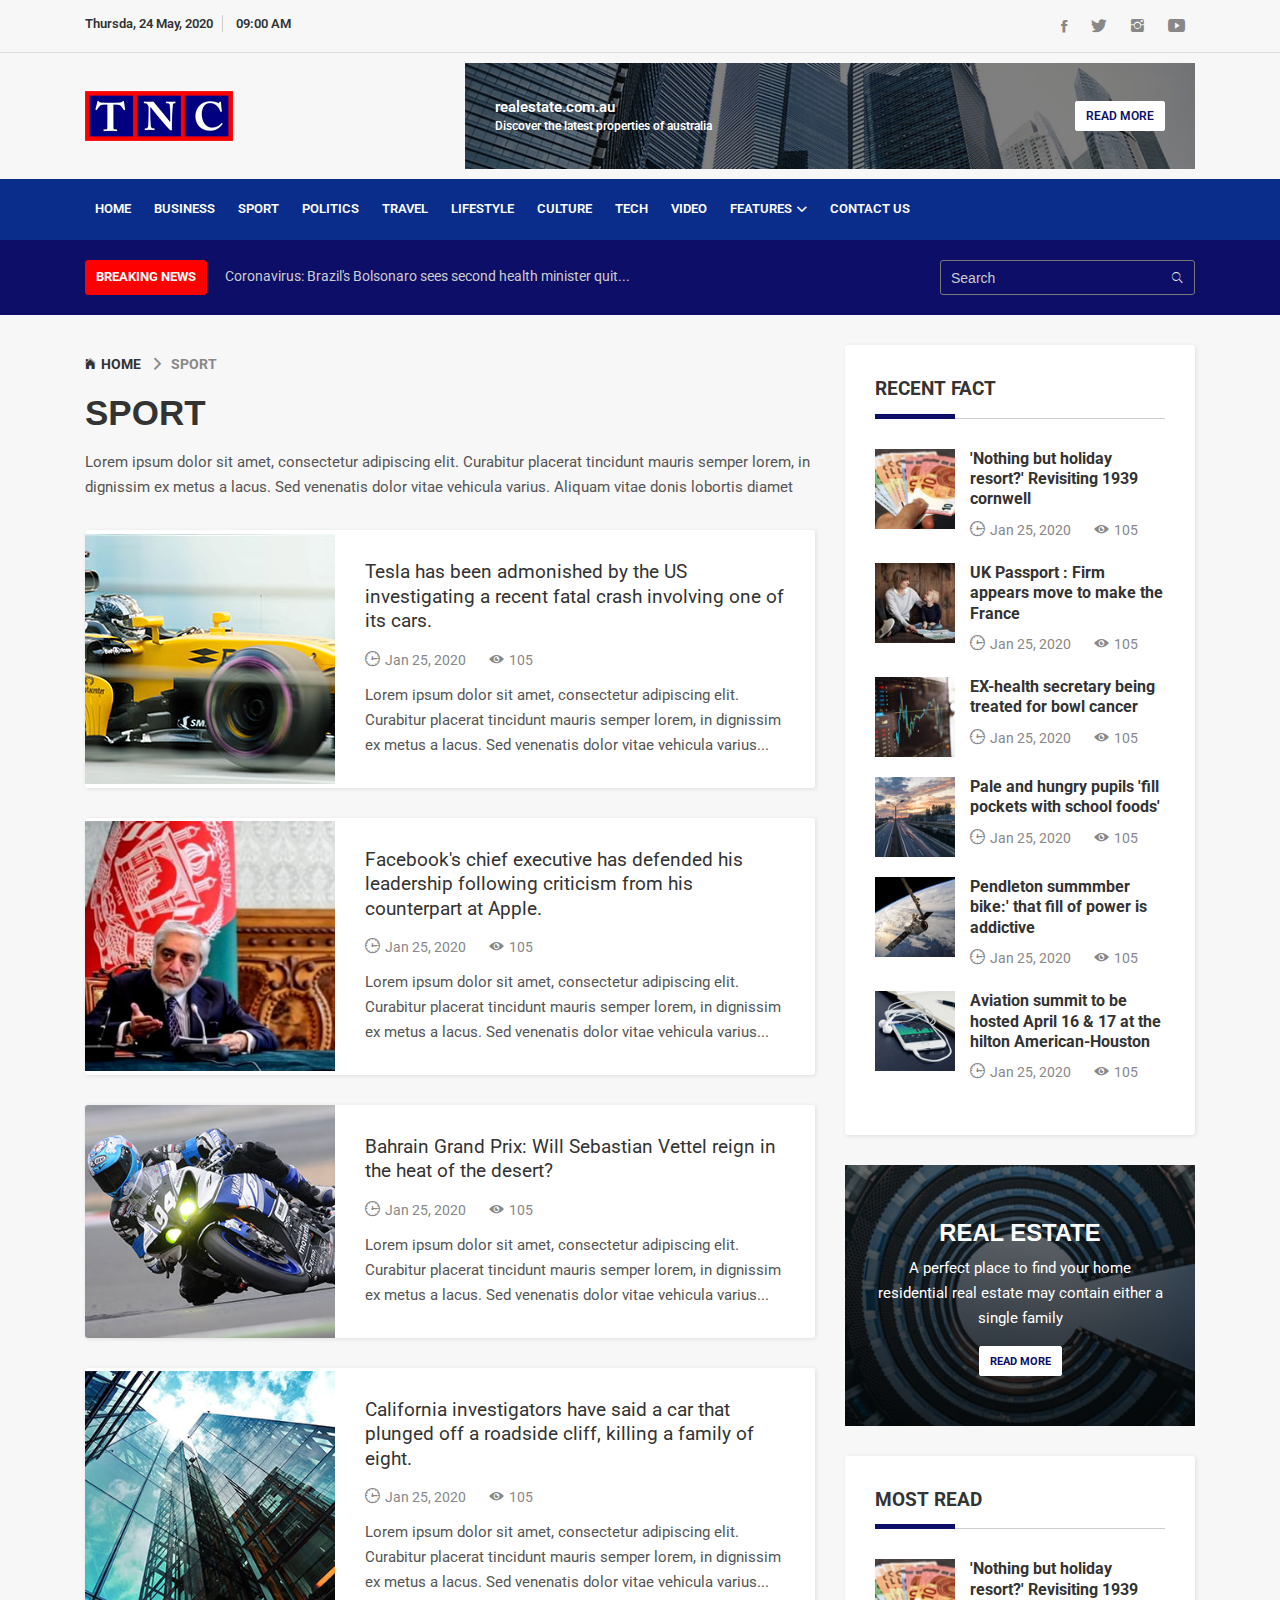
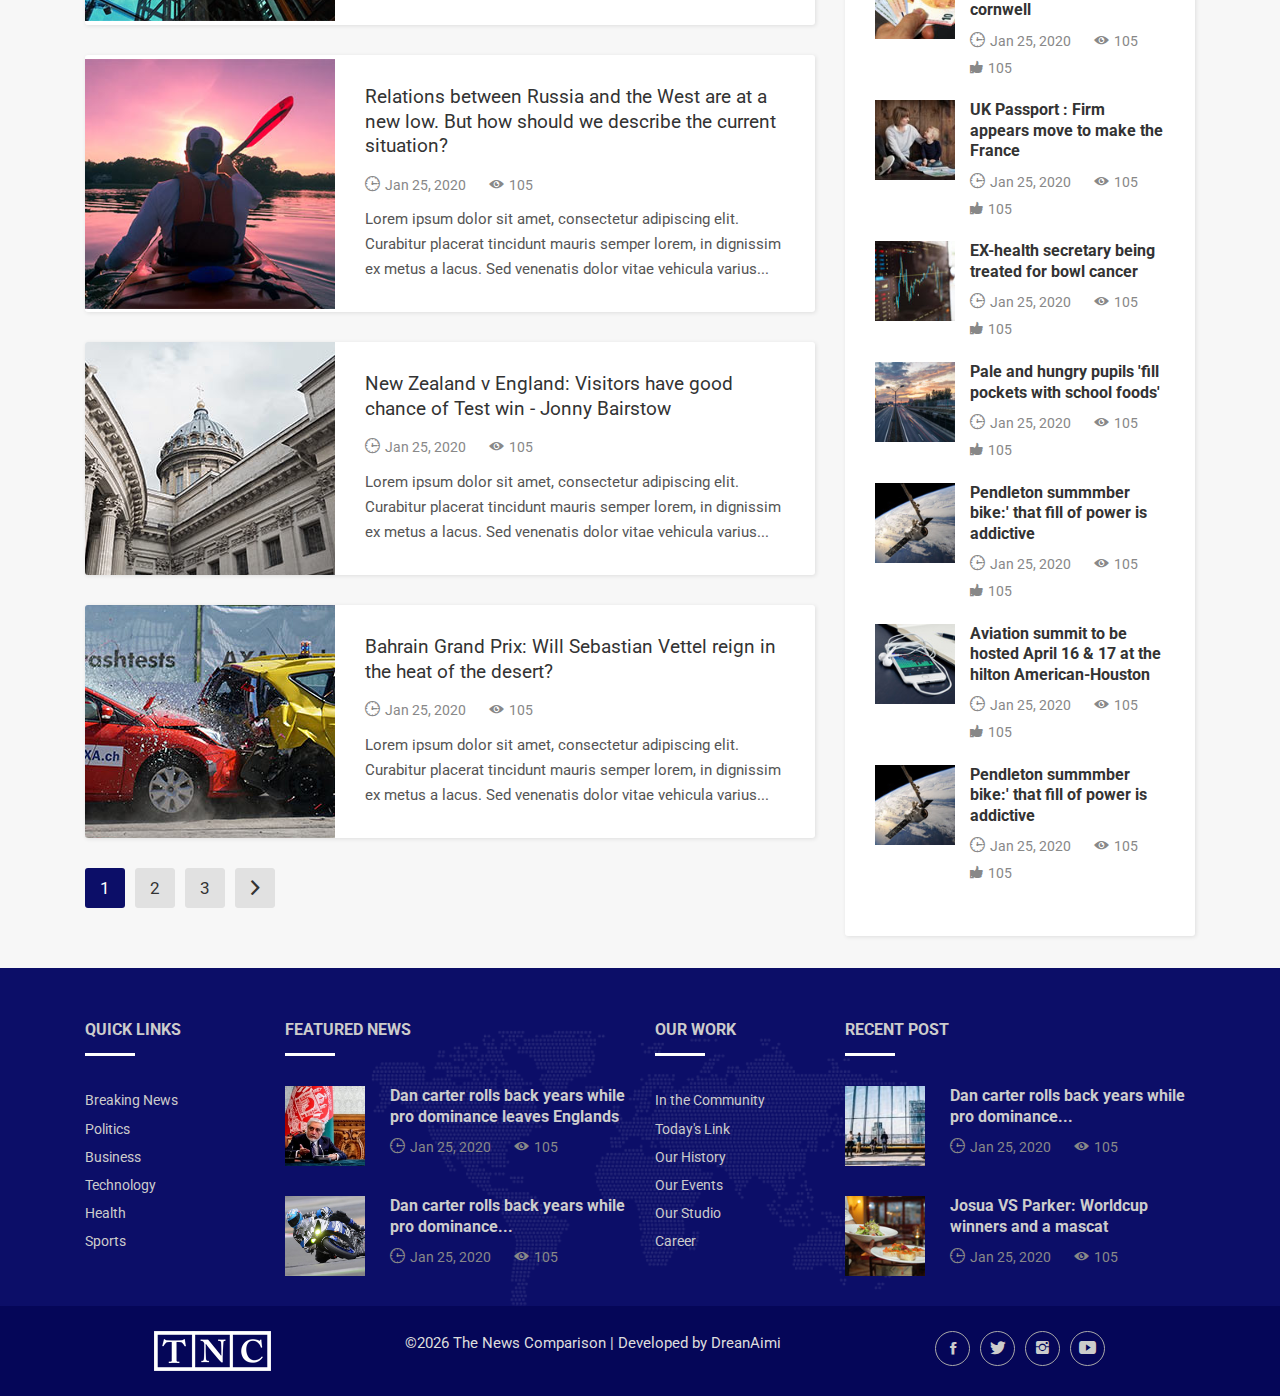
==== commit ccf5e47e: "new update" ====
--- a/categories.html
+++ b/categories.html
@@ -37,7 +37,7 @@
 				<div class="oflow-hidden font-9 text-sm-center ptb-sm-5">
 				
 					<ul class="float-left float-sm-none list-a-plr-10 list-a-plr-sm-5 list-a-ptb-15 list-a-ptb-sm-10 list-a-ptb-xs-5">
-						<li><a href="#">Thursda, 24 May, 2020</a></li>
+						<li><a class="pl-0 pl-sm-10" href="#">Thursda, 24 May, 2020</a></li>
 						<li><a href="#">09:00 AM</a></li>
 					</ul>
 					<ul class="float-right float-sm-none font-13 list-a-plr-10 list-a-plr-sm-5 list-a-ptb-15 list-a-ptb-sm-5 color-ash">
@@ -105,9 +105,8 @@
 		</div><!-- bottom-menu -->
 	</header>
 	
-	
 	<!-- START OF MAIN SLIDER -->
-	<section class="bg-primary pt-0 pb-xs-20">
+	<section class="bg-primary p-0 pb-xs-20">
 		<div class="container">
 			<div class="row  ptb-10">
 				<div class="col-md-8 col-lg-9">
@@ -121,67 +120,9 @@
 					</form>
 				</div><!-- col-md-4 -->
 			</div><!-- row -->
-		
-			
-			<div class="h-400x h-md-500x h-xs-600x oflow-hidden">
-				
-				<div class="w-50 w-md-100 float-left float-md-none h-100 h-md-50 h-xs-40 pr-10 pr-md-0 pb-md-10">
-				
-					<div class="w-100 float-left float-xs-none pos-relative h-100 ">
-						<!-- Image as bg-1 -->
-						<div class="img-bg bg-8 bg-grad-layer-6"></div>
-						
-						<div class="abs-blr color-white p-20">
-							<h3 class="mb-10 mb-sm-5 t-upper">
-								<a class="hover-grey" href="#"><b>WHAT'S INCLUDED IN CONGRESS' $13 TRILLION SPENDING BILL</b></a></h3>
-							<ul class="list-li-mr-10 color-grey">
-								<li><i class="mr-5 font-12 ion-clock"></i>Jan 25, 2020</li>
-								<li><i class="mr-5 font-12 ion-eye"></i>105</li>
-							</ul>
-						</div><!--abs-blr -->
-					</div><!-- float-left -->
-					
-				</div><!-- w-50 -->
-				<div class="w-50 w-md-100 float-left float-md-none h-100 h-md-50 h-xs-60">
-				
-					<div class="w-50 w-xs-100 h-100 float-left pr-10 pr-xs-0 pb-xs-10 h-xs-50">
-						<div class="h-100 pos-relative">
-							<!-- Image as bg-3 -->
-							<div class="img-bg bg-9 bg-grad-layer-6"></div>
-							
-							<div class="abs-blr color-white p-20 pr-10">
-								<h3 class="mb-10 mb-sm-5 t-upper">
-									<a class="hover-grey" href="#"><b>Five places under the falls and above the clouds</b></a></h3>
-								<ul class="list-li-mr-10 color-grey">
-									<li><i class="mr-5 font-12 ion-clock"></i>Jan 25, 2020</li>
-									<li><i class="mr-5 font-12 ion-eye"></i>105</li>
-								</ul>
-							</div><!--abs-blr -->
-						</div><!-- h-50 -->
-					</div><!-- h-50 -->
-					
-					<div class="w-50 w-xs-100 h-100 float-left h-xs-50">
-						<div class="h-100 pos-relative">
-							<!-- Image as bg-4 -->
-							<div class="img-bg bg-10 bg-grad-layer-6"></div>
-							
-							<div class="abs-blr color-white p-20 pr-10">
-								<h3 class="mb-10 mb-sm-5 t-upper">
-									<a class="hover-grey" href="#"><b>THE STORY OF ANTIGA BARBARA RECORD-BREAKING SEASON</b></a></h3>
-								<ul class="list-li-mr-20 color-grey">
-									<li><i class="mr-5 font-12 ion-clock"></i>Jan 25, 2020</li>
-									<li><i class="mr-5 font-12 ion-eye"></i>105</li>
-								</ul>
-							</div><!--abs-blr -->
-						</div><!-- h-50 -->
-					</div><!-- h-50 -->
-					
-				</div><!-- w-40 -->
-			</div><!-- wrapper -->
 		</div><!-- container -->
 	</section>
 	<!-- END OF MAIN SLIDER -->
-	
 
 	<section class="ptb-30">
 		<div class="container">
@@ -322,7 +263,7 @@
 				<div class="col-md-12 col-lg-4">
 					<!-- START OF SIDEBAR MOST READ -->
 					<div class="mb-30 p-30 card-view">
-						<h4 class="p-title"><b>MOST READ</b></h4>
+						<h4 class="p-title"><b>RECENT FACT</b></h4>
 						
 						<div class="sided-80x mb-20">
 							<div class="s-left">
@@ -415,57 +356,6 @@
 						</div><!-- sided-80x -->
 					</div><!-- card-view -->
 					<!-- END OF SIDEBAR MOST READ -->
-					
-					<!-- START OF SIDEBAR ARTICLES BY AUTHOR -->
-					<div class="mb-30 p-30 card-view">
-						<h4 class="p-title"><b>ARTICLES BY AUTHOR</b></h4>
-						
-						<div class="sided-90x mb-20">
-							<div class="s-left br-3 oflow-hidden">
-								<img src="images/sidebar-profile-1-100x100.jpg" alt="">
-							</div><!-- s-left -->
-							
-							<div class="s-right">
-								<h4 class="pt-20"><b>Chris Smalling</b></h4>
-								<h6 class="color-ash">Reporter</h6>
-							</div><!-- s-left -->
-						</div><!-- sided-90x -->
-						
-						<div class="sided-90x mb-20">
-							<div class="s-left br-3 oflow-hidden">
-								<img src="images/sidebar-profile-2-100x100.jpg" alt="">
-							</div><!-- s-left -->
-							
-							<div class="s-right">
-								<h4 class="pt-20"><b>Johny Dowson</b></h4>
-								<h6 class="color-ash">Reporter</h6>
-							</div><!-- s-left -->
-						</div><!-- sided-90x -->
-						
-						<div class="sided-90x mb-20">
-							<div class="s-left br-3 oflow-hidden">
-								<img src="images/sidebar-profile-3-100x100.jpg" alt="">
-							</div><!-- s-left -->
-							
-							<div class="s-right">
-								<h4 class="pt-20"><b>Emily Carter</b></h4>
-								<h6 class="color-ash">Reporter</h6>
-							</div><!-- s-left -->
-						</div><!-- sided-90x -->
-						
-						<div class="sided-90x">
-							<div class="s-left br-3 oflow-hidden">
-								<img src="images/sidebar-profile-4-100x100.jpg" alt="">
-							</div><!-- s-left -->
-							
-							<div class="s-right">
-								<h4 class="pt-20"><b>Julia Ann</b></h4>
-								<h6 class="color-ash">Reporter</h6>
-							</div><!-- s-left -->
-						</div><!-- sided-90x -->
-						
-					</div><!-- card-view -->
-					<!-- END OF SIDEBAR ARTICLES BY AUTHOR -->
 					
 					<!-- START OF SIDEBAR BANNER-->
 					<div class="plr-30 ptb-50 color-white pos-relative text-center bg-7">
@@ -477,6 +367,125 @@
 						</div><!-- banner-area -->
 					</div><!-- banner-area -->
 					<!-- END OF SIDEBAR BANNER-->
+					
+					<!-- START OF SIDEBAR MOST READ -->
+					<div class="mt-30 p-30 card-view">
+						<h4 class="p-title"><b>MOST READ</b></h4>
+						
+						<div class="sided-80x mb-20">
+							<div class="s-left">
+								<img src="images/sidebar-most-read-1-100x100.jpg" alt="">
+							</div><!-- s-left -->
+							
+							<div class="s-right">
+								<h5><a href="#">
+									<b>'Nothing but holiday resort?' Revisiting 1939 cornwell</b></a></h5>
+								<ul class="mtb-5 list-li-mr-20 color-lite-black">
+									<li><i class="mr-5 font-12 ion-clock"></i>Jan 25, 2020</li>
+									<li><i class="mr-5 font-12 ion-eye"></i>105</li>
+							<li><i class="mr-5 font-12 ion-thumbsup"></i>105</li>
+								</ul>
+							</div><!-- s-left -->
+						</div><!-- sided-80x -->
+						
+						<div class="sided-80x mb-20">
+							<div class="s-left">
+								<img src="images/sidebar-most-read-2-100x100.jpg" alt="">
+							</div><!-- s-left -->
+							
+							<div class="s-right">
+								<h5><a href="#">
+									<b>UK Passport : Firm appears move to make the France</b></a></h5>
+								<ul class="mtb-5 list-li-mr-20 color-lite-black">
+									<li><i class="mr-5 font-12 ion-clock"></i>Jan 25, 2020</li>
+									<li><i class="mr-5 font-12 ion-eye"></i>105</li>
+							<li><i class="mr-5 font-12 ion-thumbsup"></i>105</li>
+								</ul>
+							</div><!-- s-left -->
+						</div><!-- sided-80x -->
+						
+						<div class="sided-80x mb-20">
+							<div class="s-left">
+								<img src="images/sidebar-most-read-3-100x100.jpg" alt="">
+							</div><!-- s-left -->
+							
+							<div class="s-right">
+								<h5><a href="#">
+									<b>EX-health secretary being treated for bowl cancer</b></a></h5>
+								<ul class="mtb-5 list-li-mr-20 color-lite-black">
+									<li><i class="mr-5 font-12 ion-clock"></i>Jan 25, 2020</li>
+									<li><i class="mr-5 font-12 ion-eye"></i>105</li>
+							<li><i class="mr-5 font-12 ion-thumbsup"></i>105</li>
+								</ul>
+							</div><!-- s-left -->
+						</div><!-- sided-80x -->
+						
+						<div class="sided-80x mb-20">
+							<div class="s-left">
+								<img src="images/sidebar-most-read-4-100x100.jpg" alt="">
+							</div><!-- s-left -->
+							
+							<div class="s-right">
+								<h5><a href="#">
+									<b>Pale and hungry pupils 'fill pockets  with school foods'</b></a></h5>
+								<ul class="mtb-5 list-li-mr-20 color-lite-black">
+									<li><i class="mr-5 font-12 ion-clock"></i>Jan 25, 2020</li>
+									<li><i class="mr-5 font-12 ion-eye"></i>105</li>
+							<li><i class="mr-5 font-12 ion-thumbsup"></i>105</li>
+								</ul>
+							</div><!-- s-left -->
+						</div><!-- sided-80x -->
+						
+						<div class="sided-80x mb-20">
+							<div class="s-left">
+								<img src="images/sidebar-most-read-5-100x100.jpg" alt="">
+							</div><!-- s-left -->
+							
+							<div class="s-right">
+								<h5><a href="#">
+									<b>Pendleton summmber bike:' that fill of power is addictive</b></a></h5>
+								<ul class="mtb-5 list-li-mr-20 color-lite-black">
+									<li><i class="mr-5 font-12 ion-clock"></i>Jan 25, 2020</li>
+									<li><i class="mr-5 font-12 ion-eye"></i>105</li>
+							<li><i class="mr-5 font-12 ion-thumbsup"></i>105</li>
+								</ul>
+							</div><!-- s-left -->
+						</div><!-- sided-80x -->
+						
+						<div class="sided-80x mb-20">
+							<div class="s-left">
+								<img src="images/sidebar-most-read-6-100x100.jpg" alt="">
+							</div><!-- s-left -->
+							
+							<div class="s-right">
+								<h5><a href="#">
+									<b>Aviation summit to be hosted April 16 & 17 at the hilton American-Houston</b></a></h5>
+								<ul class="mtb-5 list-li-mr-20 color-lite-black">
+									<li><i class="mr-5 font-12 ion-clock"></i>Jan 25, 2020</li>
+									<li><i class="mr-5 font-12 ion-eye"></i>105</li>
+							<li><i class="mr-5 font-12 ion-thumbsup"></i>105</li>
+								</ul>
+							</div><!-- s-left -->
+						</div><!-- sided-80x -->
+						
+						<div class="sided-80x mb-20">
+							<div class="s-left">
+								<img src="images/sidebar-most-read-5-100x100.jpg" alt="">
+							</div><!-- s-left -->
+							
+							<div class="s-right">
+								<h5><a href="#">
+									<b>Pendleton summmber bike:' that fill of power is addictive</b></a></h5>
+								<ul class="mtb-5 list-li-mr-20 color-lite-black">
+									<li><i class="mr-5 font-12 ion-clock"></i>Jan 25, 2020</li>
+									<li><i class="mr-5 font-12 ion-eye"></i>105</li>
+							<li><i class="mr-5 font-12 ion-thumbsup"></i>105</li>
+								</ul>
+							</div><!-- s-left -->
+						</div><!-- sided-80x -->
+						
+					</div><!-- card-view -->
+					<!-- END OF SIDEBAR MOST READ -->
 					
 				</div><!-- col-sm-4 -->
 			</div><!-- row -->
--- a/common/styles.css
+++ b/common/styles.css
@@ -2371,4 +2371,68 @@
 	
 }
 
-
+/* The radio button container */
+.container1 {
+  display: block;
+  position: relative;
+  padding-left: 35px;
+  margin-bottom: 12px;
+  cursor: pointer;
+  font-size: 22px;
+  -webkit-user-select: none;
+  -moz-user-select: none;
+  -ms-user-select: none;
+  user-select: none;
+}
+
+/* Hide the browser's default radio button */
+.container1 input {
+  position: absolute;
+  opacity: 0;
+  cursor: pointer;
+}
+
+/* Create a custom radio button */
+.checkmark {
+  position: absolute;
+  top: 0;
+  left: 0;
+  height: 25px;
+  width: 25px;
+  background-color: #eee;
+  border-radius: 50%;
+}
+
+/* On mouse-over, add a grey background color */
+.container1:hover input ~ .checkmark {
+  background-color: #ccc;
+}
+
+/* When the radio button is checked, add a blue background */
+.container1 input:checked ~ .checkmark {
+  background-color: #0C0E68;
+}
+
+/* Create the indicator (the dot/circle - hidden when not checked) */
+.checkmark:after {
+  content: "";
+  position: absolute;
+  display: none;
+}
+
+/* Show the indicator (dot/circle) when checked */
+.container1 input:checked ~ .checkmark:after {
+  display: block;
+}
+
+/* Style the indicator (dot/circle) */
+.container1 .checkmark:after {
+ 	top: 9px;
+	left: 9px;
+	width: 8px;
+	height: 8px;
+	border-radius: 50%;
+	background: white;
+}
+
+
